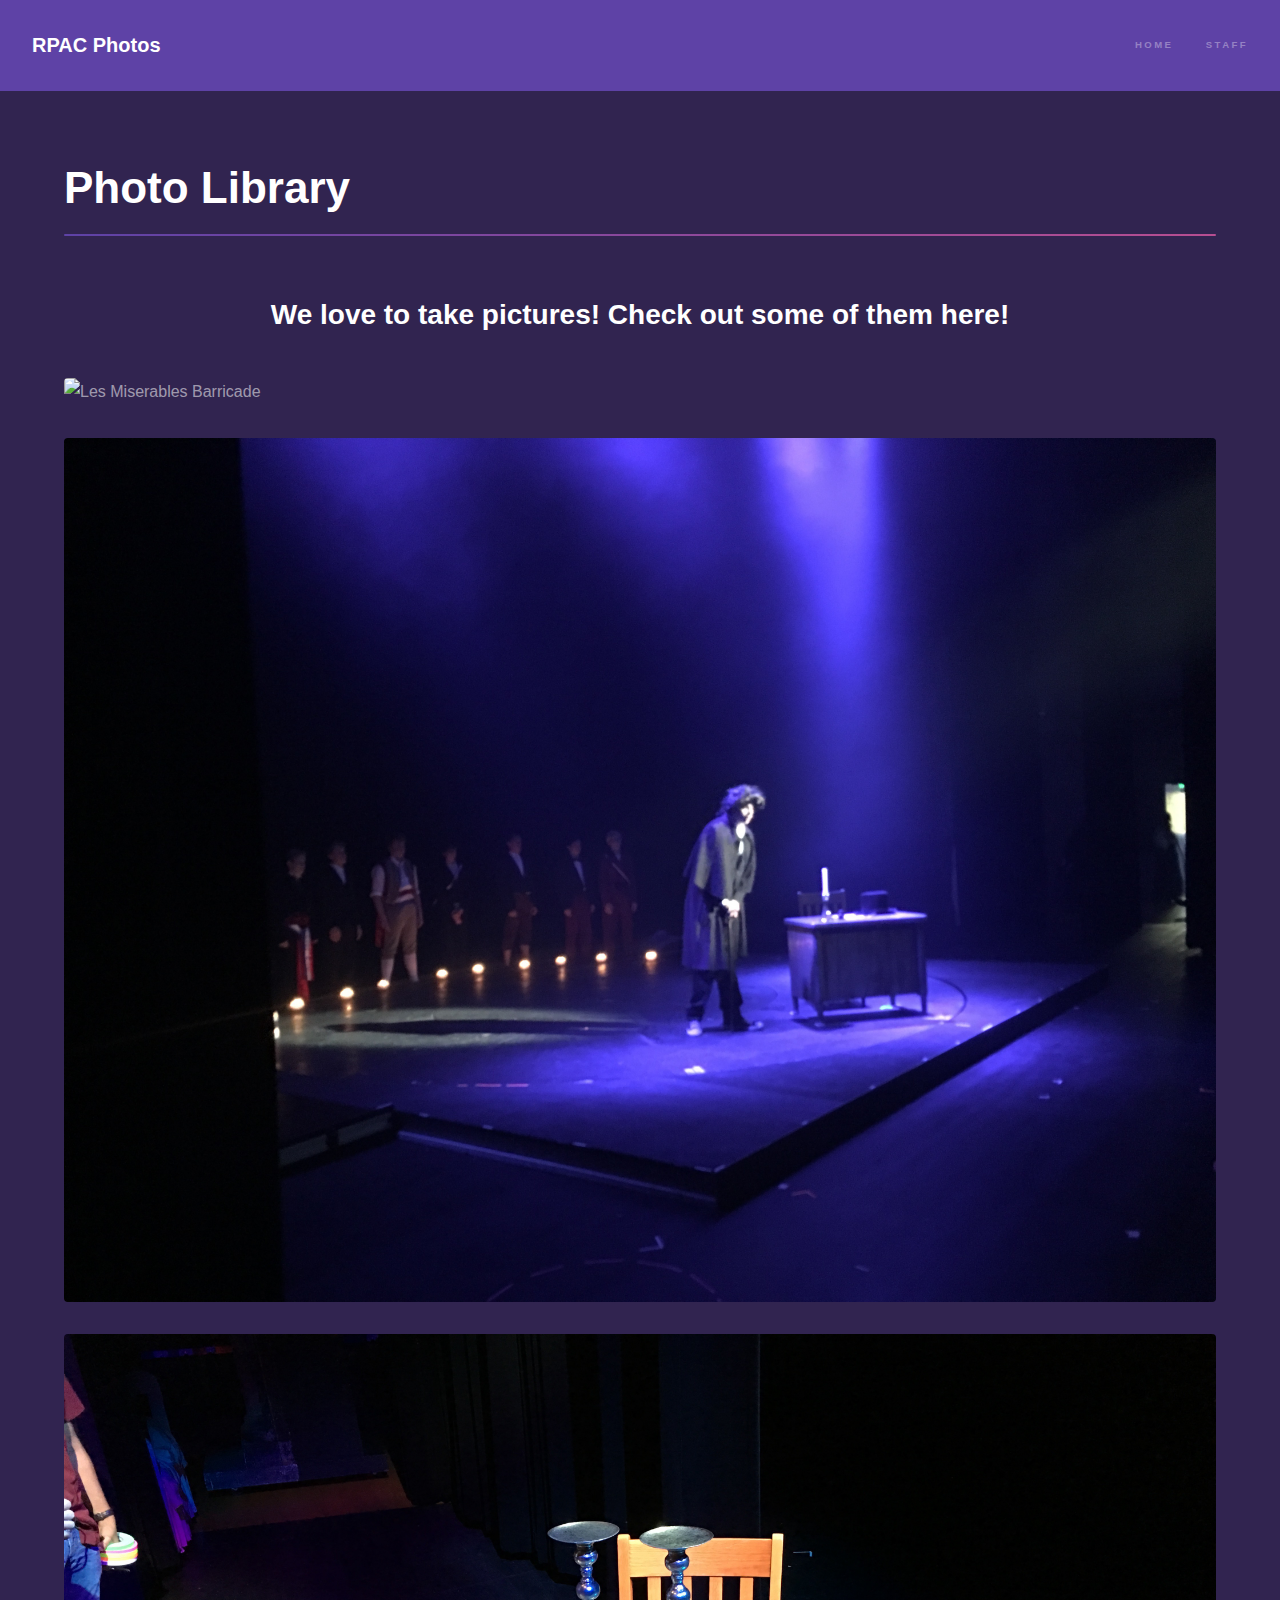
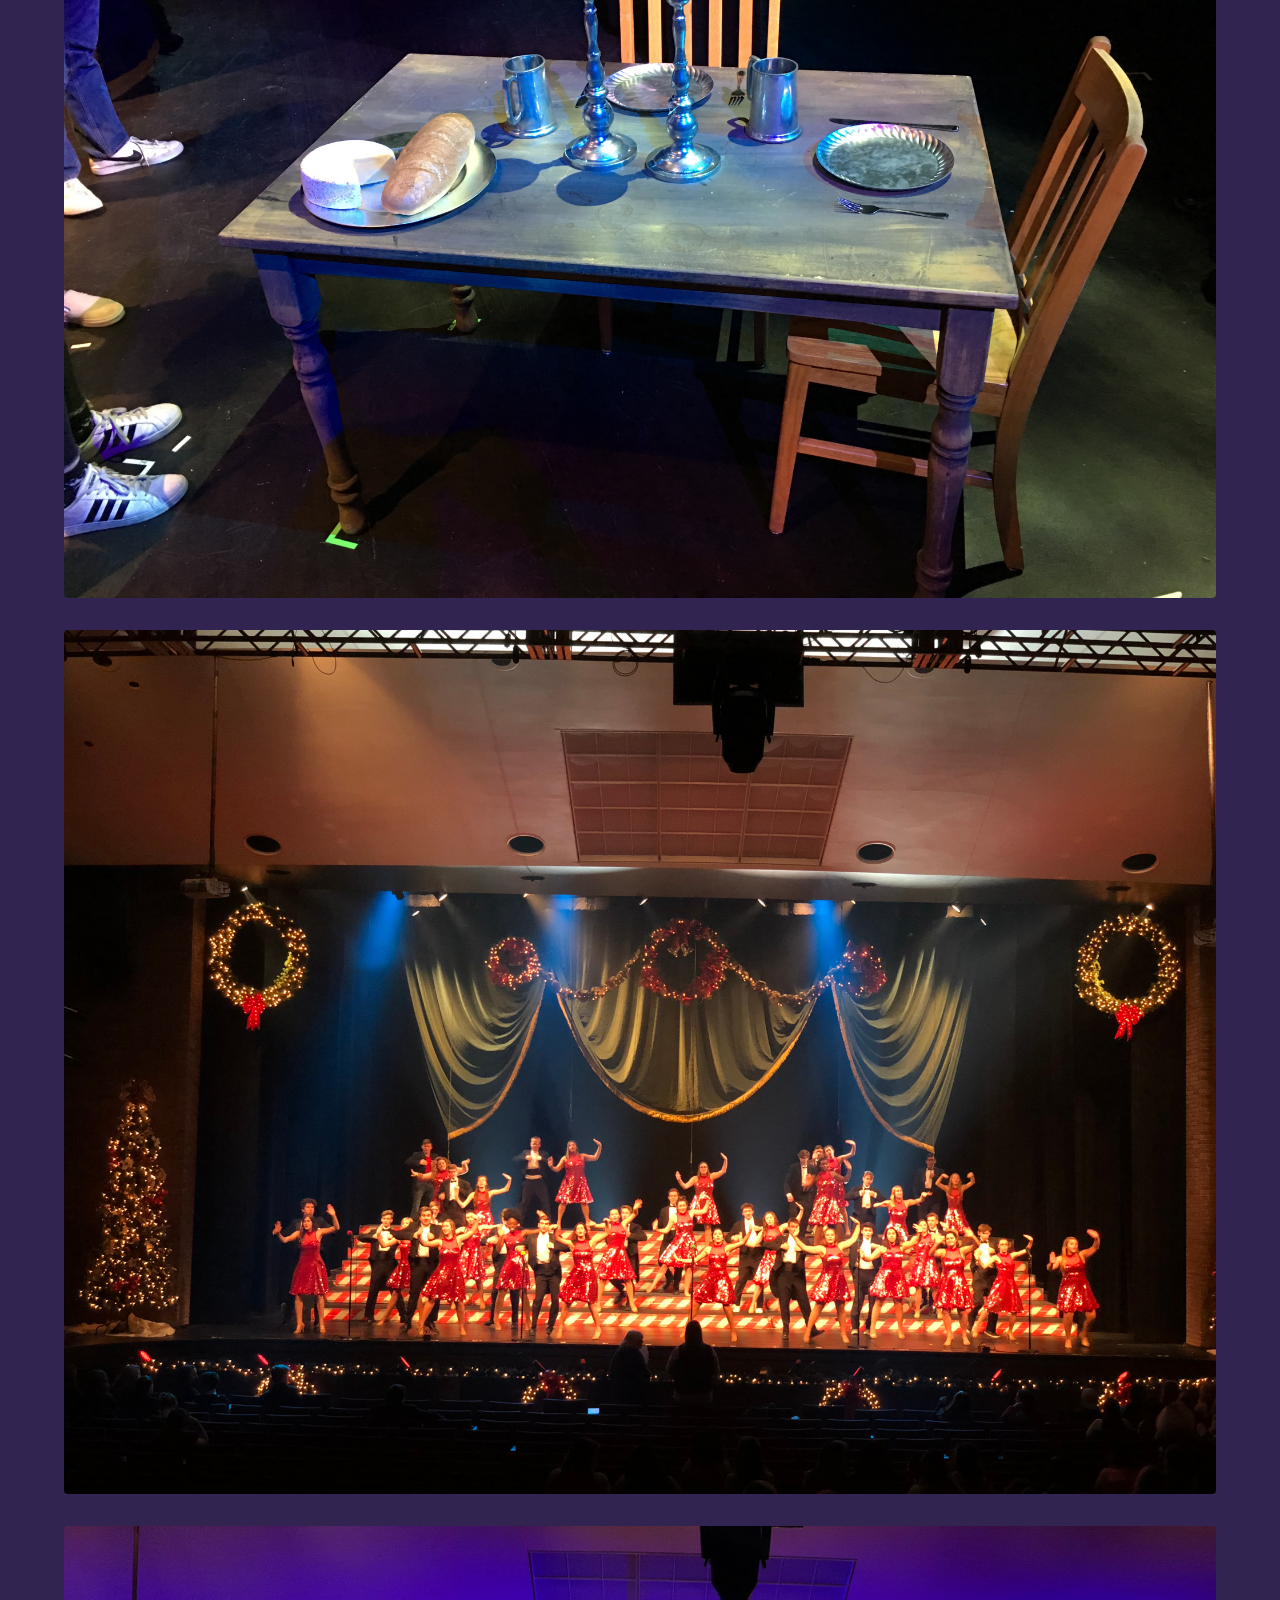
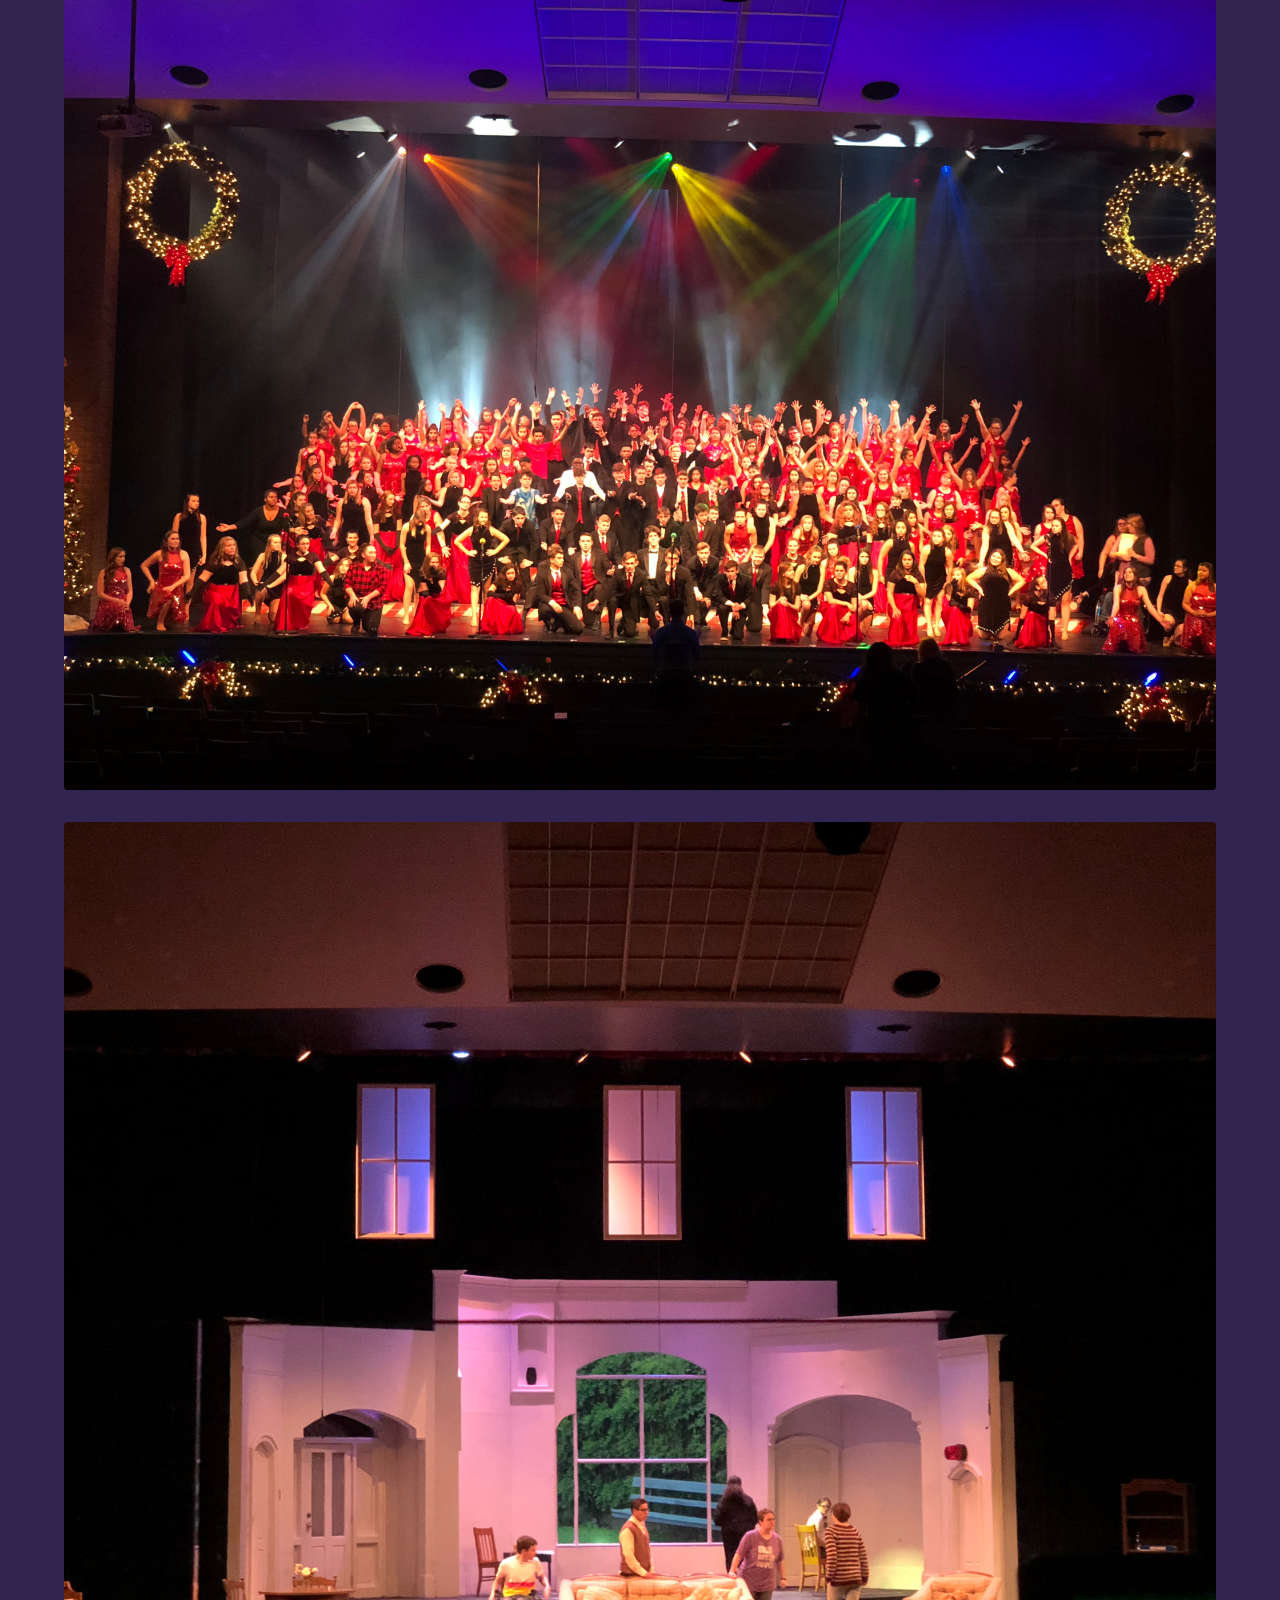
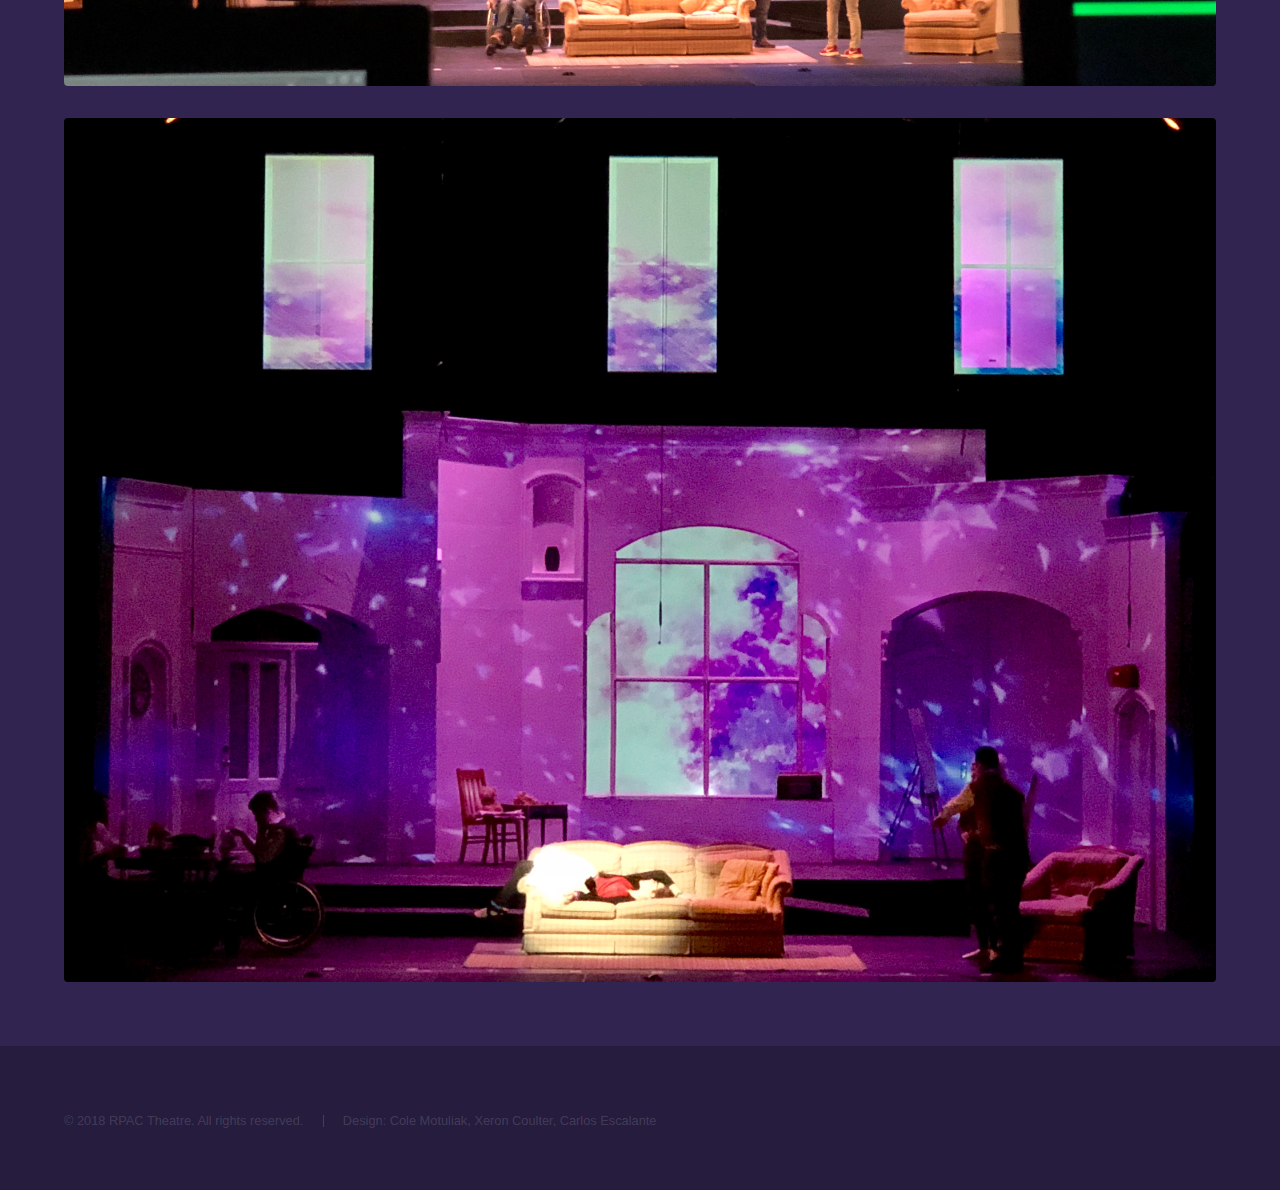
==== photos.html @ d25bfafa "Publish" ====
<!DOCTYPE HTML>
<!--
	Hyperspace by HTML5 UP
	html5up.net | @ajlkn
	Free for personal and commercial use under the CCA 3.0 license (html5up.net/license)
-->



<!--- 
         ____  ____  __  ______  __  ______    _   ______  ___   ______
        / __ \/ __ \/ / / / __ \/  |/  /   |  / | / / __ \/   | / ____/
       / /_/ / / / / /_/ / /_/ / /|_/ / /| | /  |/ / /_/ / /| |/ /     
      / _, _/ /_/ / __  / _, _/ /  / / ___ |/ /|  / ____/ ___ / /___   
     /_/ |_|\____/_/ /_/_/ |_/_/  /_/_/  |_/_/ |_/_/   /_/  |_\____/   
                                                                   --->
<html>
	<head>
		<title>RPAC Photos</title>
		<meta charset="utf-8" />
		<meta name="viewport" content="width=device-width, initial-scale=1" />
		<!--[if lte IE 8]><script src="assets/js/ie/html5shiv.js"></script><![endif]-->
		<link rel="stylesheet" href="assets/css/main.css" />
		<!--[if lte IE 9]><link rel="stylesheet" href="assets/css/ie9.css" /><![endif]-->
		<!--[if lte IE 8]><link rel="stylesheet" href="assets/css/ie8.css" /><![endif]-->
	</head>
	<body>

		<!-- Header -->
			<header id="header">
				<a href="index.html" class="title">RPAC Photos</a>
				<nav>
					<ul>
						<li><a href="index.html">Home</a></li>
						<li><a href="Staff.html">Staff</a></li>
					</ul>
				</nav>
			</header>

		<!-- Wrapper -->
			<div id="wrapper">

				<!-- Main -->
					<section id="main" class="wrapper">
						<div class="inner">
							<h1 class="major">Photo Library</h1>
							<!----<span class="image fit"><img src="images/pic04.jpg" alt="" /></span>--->
							<h2 align="center">We love to take pictures! Check out some of them here!</h2>
							<br>
							
							<span class="image fit"><img src="images/photolibrary/barricade1.jpg" alt="Les Miserables Barricade"/></span>
							<span class="image fit"><img src="images/photolibrary/marius1.jpg" alt="Les Miserables Marius"/></span>
							<span class="image fit"><img src="images/photolibrary/table1.jpg" alt="Les Miserables Table"/></span>
							<span class="image fit"><img src="images/photolibrary/holiday1.jpg" alt="Holiday Show First Edition 2018"/></span>
							<span class="image fit"><img src="images/photolibrary/holiday2.jpg" alt="Holiday Show Company 2018"/></span>
							<span class="image fit"><img src="images/photolibrary/curious1.jpg" alt="The Curious Savage Stage"/></span>
							<span class="image fit"><img src="images/photolibrary/curious2.jpg" alt="The Curious Savage Galaxy Projection" /></span>
							
							
				
						</div>
					</section>

			</div>

		<!-- Footer -->
			<footer id="footer" class="wrapper alt">
				<div class="inner">
					<ul class="menu">
						<li>&copy; 2018 RPAC Theatre. All rights reserved.</li><li>Design: Cole Motuliak, Xeron Coulter, Carlos Escalante</li>
					</ul>
				</div>
			</footer>

		<!-- Scripts -->
			<script src="assets/js/jquery.min.js"></script>
			<script src="assets/js/jquery.scrollex.min.js"></script>
			<script src="assets/js/jquery.scrolly.min.js"></script>
			<script src="assets/js/skel.min.js"></script>
			<script src="assets/js/util.js"></script>
			<!--[if lte IE 8]><script src="assets/js/ie/respond.min.js"></script><![endif]-->
			<script src="assets/js/main.js"></script>	
			
			<!--- Funny message for the REAL Star Trek nerds --->
			<!--- Appears in Console --->
			<script>
			
			console.log("         ____  ____  __  ______  __  ______    _   ______  ___   ______      ");
			console.log("        / __ \/ __ \/ / / / __ \/  |/  /   |  / | / / __ \/   | / ____/      ");
			console.log("       / /_/ / / / / /_/ / /_/ / /|_/ / /| | /  |/ / /_/ / /| |/ /           ");
			console.log("      / _, _/ /_/ / __  / _, _/ /  / / ___ |/ /|  / ____/ ___ / /___         ");
			console.log("     /_/ |_|\____/_/ /_/_/ |_/_/  /_/_/  |_/_/ |_/_/   /_/  |_\____/         ");
			console.log("                                                                             ");
			console.log("                                 WELCOME TO K-7                              ");
			console.log("                                  NOW GO HOME!                               ");
			
			</script>

	</body>
</html>
---- assets/css/main.css ----
@import url(font-awesome.min.css);

/*
	Hyperspace by HTML5 UP
	html5up.net | @ajlkn
	Free for personal and commercial use under the CCA 3.0 license (html5up.net/license)
*/

/* Reset */

	html, body, div, span, applet, object, iframe, h1, h2, h3, h4, h5, h6, p, blockquote, pre, a, abbr, acronym, address, big, cite, code, del, dfn, em, img, ins, kbd, q, s, samp, small, strike, strong, sub, sup, tt, var, b, u, i, center, dl, dt, dd, ol, ul, li, fieldset, form, label, legend, table, caption, tbody, tfoot, thead, tr, th, td, article, aside, canvas, details, embed, figure, figcaption, footer, header, hgroup, menu, nav, output, ruby, section, summary, time, mark, audio, video {
		margin: 0;
		padding: 0;
		border: 0;
		font-size: 100%;
		font: inherit;
		vertical-align: baseline;
	}

	article, aside, details, figcaption, figure, footer, header, hgroup, menu, nav, section {
		display: block;
	}

	body {
		line-height: 1;
	}

	ol, ul {
		list-style: none;
	}

	blockquote, q {
		quotes: none;
	}

	blockquote:before, blockquote:after, q:before, q:after {
		content: '';
		content: none;
	}

	table {
		border-collapse: collapse;
		border-spacing: 0;
	}

	body {
		-webkit-text-size-adjust: none;
	}

/* Box Model */

	*, *:before, *:after {
		-moz-box-sizing: border-box;
		-webkit-box-sizing: border-box;
		box-sizing: border-box;
	}

/* Grid */

	.row {
		border-bottom: solid 1px transparent;
		-moz-box-sizing: border-box;
		-webkit-box-sizing: border-box;
		box-sizing: border-box;
	}

	.row > * {
		float: left;
		-moz-box-sizing: border-box;
		-webkit-box-sizing: border-box;
		box-sizing: border-box;
	}

	.row:after, .row:before {
		content: '';
		display: block;
		clear: both;
		height: 0;
	}

	.row.uniform > * > :first-child {
		margin-top: 0;
	}

	.row.uniform > * > :last-child {
		margin-bottom: 0;
	}

	.row.\30 \25 > * {
		padding: 0 0 0 0em;
	}

	.row.\30 \25 {
		margin: 0 0 -1px 0em;
	}

	.row.uniform.\30 \25 > * {
		padding: 0em 0 0 0em;
	}

	.row.uniform.\30 \25 {
		margin: 0em 0 -1px 0em;
	}

	.row > * {
		padding: 0 0 0 1.5em;
	}

	.row {
		margin: 0 0 -1px -1.5em;
	}

	.row.uniform > * {
		padding: 1.5em 0 0 1.5em;
	}

	.row.uniform {
		margin: -1.5em 0 -1px -1.5em;
	}

	.row.\32 00\25 > * {
		padding: 0 0 0 3em;
	}

	.row.\32 00\25 {
		margin: 0 0 -1px -3em;
	}

	.row.uniform.\32 00\25 > * {
		padding: 3em 0 0 3em;
	}

	.row.uniform.\32 00\25 {
		margin: -3em 0 -1px -3em;
	}

	.row.\31 50\25 > * {
		padding: 0 0 0 2.25em;
	}

	.row.\31 50\25 {
		margin: 0 0 -1px -2.25em;
	}

	.row.uniform.\31 50\25 > * {
		padding: 2.25em 0 0 2.25em;
	}

	.row.uniform.\31 50\25 {
		margin: -2.25em 0 -1px -2.25em;
	}

	.row.\35 0\25 > * {
		padding: 0 0 0 0.75em;
	}

	.row.\35 0\25 {
		margin: 0 0 -1px -0.75em;
	}

	.row.uniform.\35 0\25 > * {
		padding: 0.75em 0 0 0.75em;
	}

	.row.uniform.\35 0\25 {
		margin: -0.75em 0 -1px -0.75em;
	}

	.row.\32 5\25 > * {
		padding: 0 0 0 0.375em;
	}

	.row.\32 5\25 {
		margin: 0 0 -1px -0.375em;
	}

	.row.uniform.\32 5\25 > * {
		padding: 0.375em 0 0 0.375em;
	}

	.row.uniform.\32 5\25 {
		margin: -0.375em 0 -1px -0.375em;
	}

	.\31 2u, .\31 2u\24 {
		width: 100%;
		clear: none;
		margin-left: 0;
	}

	.\31 1u, .\31 1u\24 {
		width: 91.6666666667%;
		clear: none;
		margin-left: 0;
	}

	.\31 0u, .\31 0u\24 {
		width: 83.3333333333%;
		clear: none;
		margin-left: 0;
	}

	.\39 u, .\39 u\24 {
		width: 75%;
		clear: none;
		margin-left: 0;
	}

	.\38 u, .\38 u\24 {
		width: 66.6666666667%;
		clear: none;
		margin-left: 0;
	}

	.\37 u, .\37 u\24 {
		width: 58.3333333333%;
		clear: none;
		margin-left: 0;
	}

	.\36 u, .\36 u\24 {
		width: 50%;
		clear: none;
		margin-left: 0;
	}

	.\35 u, .\35 u\24 {
		width: 41.6666666667%;
		clear: none;
		margin-left: 0;
	}

	.\34 u, .\34 u\24 {
		width: 33.3333333333%;
		clear: none;
		margin-left: 0;
	}

	.\33 u, .\33 u\24 {
		width: 25%;
		clear: none;
		margin-left: 0;
	}

	.\32 u, .\32 u\24 {
		width: 16.6666666667%;
		clear: none;
		margin-left: 0;
	}

	.\31 u, .\31 u\24 {
		width: 8.3333333333%;
		clear: none;
		margin-left: 0;
	}

	.\31 2u\24 + *,
	.\31 1u\24 + *,
	.\31 0u\24 + *,
	.\39 u\24 + *,
	.\38 u\24 + *,
	.\37 u\24 + *,
	.\36 u\24 + *,
	.\35 u\24 + *,
	.\34 u\24 + *,
	.\33 u\24 + *,
	.\32 u\24 + *,
	.\31 u\24 + * {
		clear: left;
	}

	.\-11u {
		margin-left: 91.66667%;
	}

	.\-10u {
		margin-left: 83.33333%;
	}

	.\-9u {
		margin-left: 75%;
	}

	.\-8u {
		margin-left: 66.66667%;
	}

	.\-7u {
		margin-left: 58.33333%;
	}

	.\-6u {
		margin-left: 50%;
	}

	.\-5u {
		margin-left: 41.66667%;
	}

	.\-4u {
		margin-left: 33.33333%;
	}

	.\-3u {
		margin-left: 25%;
	}

	.\-2u {
		margin-left: 16.66667%;
	}

	.\-1u {
		margin-left: 8.33333%;
	}

	@media screen and (max-width: 1680px) {

		.row > * {
			padding: 0 0 0 1.5em;
		}

		.row {
			margin: 0 0 -1px -1.5em;
		}

		.row.uniform > * {
			padding: 1.5em 0 0 1.5em;
		}

		.row.uniform {
			margin: -1.5em 0 -1px -1.5em;
		}

		.row.\32 00\25 > * {
			padding: 0 0 0 3em;
		}

		.row.\32 00\25 {
			margin: 0 0 -1px -3em;
		}

		.row.uniform.\32 00\25 > * {
			padding: 3em 0 0 3em;
		}

		.row.uniform.\32 00\25 {
			margin: -3em 0 -1px -3em;
		}

		.row.\31 50\25 > * {
			padding: 0 0 0 2.25em;
		}

		.row.\31 50\25 {
			margin: 0 0 -1px -2.25em;
		}

		.row.uniform.\31 50\25 > * {
			padding: 2.25em 0 0 2.25em;
		}

		.row.uniform.\31 50\25 {
			margin: -2.25em 0 -1px -2.25em;
		}

		.row.\35 0\25 > * {
			padding: 0 0 0 0.75em;
		}

		.row.\35 0\25 {
			margin: 0 0 -1px -0.75em;
		}

		.row.uniform.\35 0\25 > * {
			padding: 0.75em 0 0 0.75em;
		}

		.row.uniform.\35 0\25 {
			margin: -0.75em 0 -1px -0.75em;
		}

		.row.\32 5\25 > * {
			padding: 0 0 0 0.375em;
		}

		.row.\32 5\25 {
			margin: 0 0 -1px -0.375em;
		}

		.row.uniform.\32 5\25 > * {
			padding: 0.375em 0 0 0.375em;
		}

		.row.uniform.\32 5\25 {
			margin: -0.375em 0 -1px -0.375em;
		}

		.\31 2u\28xlarge\29, .\31 2u\24\28xlarge\29 {
			width: 100%;
			clear: none;
			margin-left: 0;
		}

		.\31 1u\28xlarge\29, .\31 1u\24\28xlarge\29 {
			width: 91.6666666667%;
			clear: none;
			margin-left: 0;
		}

		.\31 0u\28xlarge\29, .\31 0u\24\28xlarge\29 {
			width: 83.3333333333%;
			clear: none;
			margin-left: 0;
		}

		.\39 u\28xlarge\29, .\39 u\24\28xlarge\29 {
			width: 75%;
			clear: none;
			margin-left: 0;
		}

		.\38 u\28xlarge\29, .\38 u\24\28xlarge\29 {
			width: 66.6666666667%;
			clear: none;
			margin-left: 0;
		}

		.\37 u\28xlarge\29, .\37 u\24\28xlarge\29 {
			width: 58.3333333333%;
			clear: none;
			margin-left: 0;
		}

		.\36 u\28xlarge\29, .\36 u\24\28xlarge\29 {
			width: 50%;
			clear: none;
			margin-left: 0;
		}

		.\35 u\28xlarge\29, .\35 u\24\28xlarge\29 {
			width: 41.6666666667%;
			clear: none;
			margin-left: 0;
		}

		.\34 u\28xlarge\29, .\34 u\24\28xlarge\29 {
			width: 33.3333333333%;
			clear: none;
			margin-left: 0;
		}

		.\33 u\28xlarge\29, .\33 u\24\28xlarge\29 {
			width: 25%;
			clear: none;
			margin-left: 0;
		}

		.\32 u\28xlarge\29, .\32 u\24\28xlarge\29 {
			width: 16.6666666667%;
			clear: none;
			margin-left: 0;
		}

		.\31 u\28xlarge\29, .\31 u\24\28xlarge\29 {
			width: 8.3333333333%;
			clear: none;
			margin-left: 0;
		}

		.\31 2u\24\28xlarge\29 + *,
		.\31 1u\24\28xlarge\29 + *,
		.\31 0u\24\28xlarge\29 + *,
		.\39 u\24\28xlarge\29 + *,
		.\38 u\24\28xlarge\29 + *,
		.\37 u\24\28xlarge\29 + *,
		.\36 u\24\28xlarge\29 + *,
		.\35 u\24\28xlarge\29 + *,
		.\34 u\24\28xlarge\29 + *,
		.\33 u\24\28xlarge\29 + *,
		.\32 u\24\28xlarge\29 + *,
		.\31 u\24\28xlarge\29 + * {
			clear: left;
		}

		.\-11u\28xlarge\29 {
			margin-left: 91.66667%;
		}

		.\-10u\28xlarge\29 {
			margin-left: 83.33333%;
		}

		.\-9u\28xlarge\29 {
			margin-left: 75%;
		}

		.\-8u\28xlarge\29 {
			margin-left: 66.66667%;
		}

		.\-7u\28xlarge\29 {
			margin-left: 58.33333%;
		}

		.\-6u\28xlarge\29 {
			margin-left: 50%;
		}

		.\-5u\28xlarge\29 {
			margin-left: 41.66667%;
		}

		.\-4u\28xlarge\29 {
			margin-left: 33.33333%;
		}

		.\-3u\28xlarge\29 {
			margin-left: 25%;
		}

		.\-2u\28xlarge\29 {
			margin-left: 16.66667%;
		}

		.\-1u\28xlarge\29 {
			margin-left: 8.33333%;
		}

	}

	@media screen and (max-width: 1280px) {

		.row > * {
			padding: 0 0 0 1.5em;
		}

		.row {
			margin: 0 0 -1px -1.5em;
		}

		.row.uniform > * {
			padding: 1.5em 0 0 1.5em;
		}

		.row.uniform {
			margin: -1.5em 0 -1px -1.5em;
		}

		.row.\32 00\25 > * {
			padding: 0 0 0 3em;
		}

		.row.\32 00\25 {
			margin: 0 0 -1px -3em;
		}

		.row.uniform.\32 00\25 > * {
			padding: 3em 0 0 3em;
		}

		.row.uniform.\32 00\25 {
			margin: -3em 0 -1px -3em;
		}

		.row.\31 50\25 > * {
			padding: 0 0 0 2.25em;
		}

		.row.\31 50\25 {
			margin: 0 0 -1px -2.25em;
		}

		.row.uniform.\31 50\25 > * {
			padding: 2.25em 0 0 2.25em;
		}

		.row.uniform.\31 50\25 {
			margin: -2.25em 0 -1px -2.25em;
		}

		.row.\35 0\25 > * {
			padding: 0 0 0 0.75em;
		}

		.row.\35 0\25 {
			margin: 0 0 -1px -0.75em;
		}

		.row.uniform.\35 0\25 > * {
			padding: 0.75em 0 0 0.75em;
		}

		.row.uniform.\35 0\25 {
			margin: -0.75em 0 -1px -0.75em;
		}

		.row.\32 5\25 > * {
			padding: 0 0 0 0.375em;
		}

		.row.\32 5\25 {
			margin: 0 0 -1px -0.375em;
		}

		.row.uniform.\32 5\25 > * {
			padding: 0.375em 0 0 0.375em;
		}

		.row.uniform.\32 5\25 {
			margin: -0.375em 0 -1px -0.375em;
		}

		.\31 2u\28large\29, .\31 2u\24\28large\29 {
			width: 100%;
			clear: none;
			margin-left: 0;
		}

		.\31 1u\28large\29, .\31 1u\24\28large\29 {
			width: 91.6666666667%;
			clear: none;
			margin-left: 0;
		}

		.\31 0u\28large\29, .\31 0u\24\28large\29 {
			width: 83.3333333333%;
			clear: none;
			margin-left: 0;
		}

		.\39 u\28large\29, .\39 u\24\28large\29 {
			width: 75%;
			clear: none;
			margin-left: 0;
		}

		.\38 u\28large\29, .\38 u\24\28large\29 {
			width: 66.6666666667%;
			clear: none;
			margin-left: 0;
		}

		.\37 u\28large\29, .\37 u\24\28large\29 {
			width: 58.3333333333%;
			clear: none;
			margin-left: 0;
		}

		.\36 u\28large\29, .\36 u\24\28large\29 {
			width: 50%;
			clear: none;
			margin-left: 0;
		}

		.\35 u\28large\29, .\35 u\24\28large\29 {
			width: 41.6666666667%;
			clear: none;
			margin-left: 0;
		}

		.\34 u\28large\29, .\34 u\24\28large\29 {
			width: 33.3333333333%;
			clear: none;
			margin-left: 0;
		}

		.\33 u\28large\29, .\33 u\24\28large\29 {
			width: 25%;
			clear: none;
			margin-left: 0;
		}

		.\32 u\28large\29, .\32 u\24\28large\29 {
			width: 16.6666666667%;
			clear: none;
			margin-left: 0;
		}

		.\31 u\28large\29, .\31 u\24\28large\29 {
			width: 8.3333333333%;
			clear: none;
			margin-left: 0;
		}

		.\31 2u\24\28large\29 + *,
		.\31 1u\24\28large\29 + *,
		.\31 0u\24\28large\29 + *,
		.\39 u\24\28large\29 + *,
		.\38 u\24\28large\29 + *,
		.\37 u\24\28large\29 + *,
		.\36 u\24\28large\29 + *,
		.\35 u\24\28large\29 + *,
		.\34 u\24\28large\29 + *,
		.\33 u\24\28large\29 + *,
		.\32 u\24\28large\29 + *,
		.\31 u\24\28large\29 + * {
			clear: left;
		}

		.\-11u\28large\29 {
			margin-left: 91.66667%;
		}

		.\-10u\28large\29 {
			margin-left: 83.33333%;
		}

		.\-9u\28large\29 {
			margin-left: 75%;
		}

		.\-8u\28large\29 {
			margin-left: 66.66667%;
		}

		.\-7u\28large\29 {
			margin-left: 58.33333%;
		}

		.\-6u\28large\29 {
			margin-left: 50%;
		}

		.\-5u\28large\29 {
			margin-left: 41.66667%;
		}

		.\-4u\28large\29 {
			margin-left: 33.33333%;
		}

		.\-3u\28large\29 {
			margin-left: 25%;
		}

		.\-2u\28large\29 {
			margin-left: 16.66667%;
		}

		.\-1u\28large\29 {
			margin-left: 8.33333%;
		}

	}

	@media screen and (max-width: 980px) {

		.row > * {
			padding: 0 0 0 1.5em;
		}

		.row {
			margin: 0 0 -1px -1.5em;
		}

		.row.uniform > * {
			padding: 1.5em 0 0 1.5em;
		}

		.row.uniform {
			margin: -1.5em 0 -1px -1.5em;
		}

		.row.\32 00\25 > * {
			padding: 0 0 0 3em;
		}

		.row.\32 00\25 {
			margin: 0 0 -1px -3em;
		}

		.row.uniform.\32 00\25 > * {
			padding: 3em 0 0 3em;
		}

		.row.uniform.\32 00\25 {
			margin: -3em 0 -1px -3em;
		}

		.row.\31 50\25 > * {
			padding: 0 0 0 2.25em;
		}

		.row.\31 50\25 {
			margin: 0 0 -1px -2.25em;
		}

		.row.uniform.\31 50\25 > * {
			padding: 2.25em 0 0 2.25em;
		}

		.row.uniform.\31 50\25 {
			margin: -2.25em 0 -1px -2.25em;
		}

		.row.\35 0\25 > * {
			padding: 0 0 0 0.75em;
		}

		.row.\35 0\25 {
			margin: 0 0 -1px -0.75em;
		}

		.row.uniform.\35 0\25 > * {
			padding: 0.75em 0 0 0.75em;
		}

		.row.uniform.\35 0\25 {
			margin: -0.75em 0 -1px -0.75em;
		}

		.row.\32 5\25 > * {
			padding: 0 0 0 0.375em;
		}

		.row.\32 5\25 {
			margin: 0 0 -1px -0.375em;
		}

		.row.uniform.\32 5\25 > * {
			padding: 0.375em 0 0 0.375em;
		}

		.row.uniform.\32 5\25 {
			margin: -0.375em 0 -1px -0.375em;
		}

		.\31 2u\28medium\29, .\31 2u\24\28medium\29 {
			width: 100%;
			clear: none;
			margin-left: 0;
		}

		.\31 1u\28medium\29, .\31 1u\24\28medium\29 {
			width: 91.6666666667%;
			clear: none;
			margin-left: 0;
		}

		.\31 0u\28medium\29, .\31 0u\24\28medium\29 {
			width: 83.3333333333%;
			clear: none;
			margin-left: 0;
		}

		.\39 u\28medium\29, .\39 u\24\28medium\29 {
			width: 75%;
			clear: none;
			margin-left: 0;
		}

		.\38 u\28medium\29, .\38 u\24\28medium\29 {
			width: 66.6666666667%;
			clear: none;
			margin-left: 0;
		}

		.\37 u\28medium\29, .\37 u\24\28medium\29 {
			width: 58.3333333333%;
			clear: none;
			margin-left: 0;
		}

		.\36 u\28medium\29, .\36 u\24\28medium\29 {
			width: 50%;
			clear: none;
			margin-left: 0;
		}

		.\35 u\28medium\29, .\35 u\24\28medium\29 {
			width: 41.6666666667%;
			clear: none;
			margin-left: 0;
		}

		.\34 u\28medium\29, .\34 u\24\28medium\29 {
			width: 33.3333333333%;
			clear: none;
			margin-left: 0;
		}

		.\33 u\28medium\29, .\33 u\24\28medium\29 {
			width: 25%;
			clear: none;
			margin-left: 0;
		}

		.\32 u\28medium\29, .\32 u\24\28medium\29 {
			width: 16.6666666667%;
			clear: none;
			margin-left: 0;
		}

		.\31 u\28medium\29, .\31 u\24\28medium\29 {
			width: 8.3333333333%;
			clear: none;
			margin-left: 0;
		}

		.\31 2u\24\28medium\29 + *,
		.\31 1u\24\28medium\29 + *,
		.\31 0u\24\28medium\29 + *,
		.\39 u\24\28medium\29 + *,
		.\38 u\24\28medium\29 + *,
		.\37 u\24\28medium\29 + *,
		.\36 u\24\28medium\29 + *,
		.\35 u\24\28medium\29 + *,
		.\34 u\24\28medium\29 + *,
		.\33 u\24\28medium\29 + *,
		.\32 u\24\28medium\29 + *,
		.\31 u\24\28medium\29 + * {
			clear: left;
		}

		.\-11u\28medium\29 {
			margin-left: 91.66667%;
		}

		.\-10u\28medium\29 {
			margin-left: 83.33333%;
		}

		.\-9u\28medium\29 {
			margin-left: 75%;
		}

		.\-8u\28medium\29 {
			margin-left: 66.66667%;
		}

		.\-7u\28medium\29 {
			margin-left: 58.33333%;
		}

		.\-6u\28medium\29 {
			margin-left: 50%;
		}

		.\-5u\28medium\29 {
			margin-left: 41.66667%;
		}

		.\-4u\28medium\29 {
			margin-left: 33.33333%;
		}

		.\-3u\28medium\29 {
			margin-left: 25%;
		}

		.\-2u\28medium\29 {
			margin-left: 16.66667%;
		}

		.\-1u\28medium\29 {
			margin-left: 8.33333%;
		}

	}

	@media screen and (max-width: 736px) {

		.row > * {
			padding: 0 0 0 1.5em;
		}

		.row {
			margin: 0 0 -1px -1.5em;
		}

		.row.uniform > * {
			padding: 1.5em 0 0 1.5em;
		}

		.row.uniform {
			margin: -1.5em 0 -1px -1.5em;
		}

		.row.\32 00\25 > * {
			padding: 0 0 0 3em;
		}

		.row.\32 00\25 {
			margin: 0 0 -1px -3em;
		}

		.row.uniform.\32 00\25 > * {
			padding: 3em 0 0 3em;
		}

		.row.uniform.\32 00\25 {
			margin: -3em 0 -1px -3em;
		}

		.row.\31 50\25 > * {
			padding: 0 0 0 2.25em;
		}

		.row.\31 50\25 {
			margin: 0 0 -1px -2.25em;
		}

		.row.uniform.\31 50\25 > * {
			padding: 2.25em 0 0 2.25em;
		}

		.row.uniform.\31 50\25 {
			margin: -2.25em 0 -1px -2.25em;
		}

		.row.\35 0\25 > * {
			padding: 0 0 0 0.75em;
		}

		.row.\35 0\25 {
			margin: 0 0 -1px -0.75em;
		}

		.row.uniform.\35 0\25 > * {
			padding: 0.75em 0 0 0.75em;
		}

		.row.uniform.\35 0\25 {
			margin: -0.75em 0 -1px -0.75em;
		}

		.row.\32 5\25 > * {
			padding: 0 0 0 0.375em;
		}

		.row.\32 5\25 {
			margin: 0 0 -1px -0.375em;
		}

		.row.uniform.\32 5\25 > * {
			padding: 0.375em 0 0 0.375em;
		}

		.row.uniform.\32 5\25 {
			margin: -0.375em 0 -1px -0.375em;
		}

		.\31 2u\28small\29, .\31 2u\24\28small\29 {
			width: 100%;
			clear: none;
			margin-left: 0;
		}

		.\31 1u\28small\29, .\31 1u\24\28small\29 {
			width: 91.6666666667%;
			clear: none;
			margin-left: 0;
		}

		.\31 0u\28small\29, .\31 0u\24\28small\29 {
			width: 83.3333333333%;
			clear: none;
			margin-left: 0;
		}

		.\39 u\28small\29, .\39 u\24\28small\29 {
			width: 75%;
			clear: none;
			margin-left: 0;
		}

		.\38 u\28small\29, .\38 u\24\28small\29 {
			width: 66.6666666667%;
			clear: none;
			margin-left: 0;
		}

		.\37 u\28small\29, .\37 u\24\28small\29 {
			width: 58.3333333333%;
			clear: none;
			margin-left: 0;
		}

		.\36 u\28small\29, .\36 u\24\28small\29 {
			width: 50%;
			clear: none;
			margin-left: 0;
		}

		.\35 u\28small\29, .\35 u\24\28small\29 {
			width: 41.6666666667%;
			clear: none;
			margin-left: 0;
		}

		.\34 u\28small\29, .\34 u\24\28small\29 {
			width: 33.3333333333%;
			clear: none;
			margin-left: 0;
		}

		.\33 u\28small\29, .\33 u\24\28small\29 {
			width: 25%;
			clear: none;
			margin-left: 0;
		}

		.\32 u\28small\29, .\32 u\24\28small\29 {
			width: 16.6666666667%;
			clear: none;
			margin-left: 0;
		}

		.\31 u\28small\29, .\31 u\24\28small\29 {
			width: 8.3333333333%;
			clear: none;
			margin-left: 0;
		}

		.\31 2u\24\28small\29 + *,
		.\31 1u\24\28small\29 + *,
		.\31 0u\24\28small\29 + *,
		.\39 u\24\28small\29 + *,
		.\38 u\24\28small\29 + *,
		.\37 u\24\28small\29 + *,
		.\36 u\24\28small\29 + *,
		.\35 u\24\28small\29 + *,
		.\34 u\24\28small\29 + *,
		.\33 u\24\28small\29 + *,
		.\32 u\24\28small\29 + *,
		.\31 u\24\28small\29 + * {
			clear: left;
		}

		.\-11u\28small\29 {
			margin-left: 91.66667%;
		}

		.\-10u\28small\29 {
			margin-left: 83.33333%;
		}

		.\-9u\28small\29 {
			margin-left: 75%;
		}

		.\-8u\28small\29 {
			margin-left: 66.66667%;
		}

		.\-7u\28small\29 {
			margin-left: 58.33333%;
		}

		.\-6u\28small\29 {
			margin-left: 50%;
		}

		.\-5u\28small\29 {
			margin-left: 41.66667%;
		}

		.\-4u\28small\29 {
			margin-left: 33.33333%;
		}

		.\-3u\28small\29 {
			margin-left: 25%;
		}

		.\-2u\28small\29 {
			margin-left: 16.66667%;
		}

		.\-1u\28small\29 {
			margin-left: 8.33333%;
		}

	}

	@media screen and (max-width: 480px) {

		.row > * {
			padding: 0 0 0 1.5em;
		}

		.row {
			margin: 0 0 -1px -1.5em;
		}

		.row.uniform > * {
			padding: 1.5em 0 0 1.5em;
		}

		.row.uniform {
			margin: -1.5em 0 -1px -1.5em;
		}

		.row.\32 00\25 > * {
			padding: 0 0 0 3em;
		}

		.row.\32 00\25 {
			margin: 0 0 -1px -3em;
		}

		.row.uniform.\32 00\25 > * {
			padding: 3em 0 0 3em;
		}

		.row.uniform.\32 00\25 {
			margin: -3em 0 -1px -3em;
		}

		.row.\31 50\25 > * {
			padding: 0 0 0 2.25em;
		}

		.row.\31 50\25 {
			margin: 0 0 -1px -2.25em;
		}

		.row.uniform.\31 50\25 > * {
			padding: 2.25em 0 0 2.25em;
		}

		.row.uniform.\31 50\25 {
			margin: -2.25em 0 -1px -2.25em;
		}

		.row.\35 0\25 > * {
			padding: 0 0 0 0.75em;
		}

		.row.\35 0\25 {
			margin: 0 0 -1px -0.75em;
		}

		.row.uniform.\35 0\25 > * {
			padding: 0.75em 0 0 0.75em;
		}

		.row.uniform.\35 0\25 {
			margin: -0.75em 0 -1px -0.75em;
		}

		.row.\32 5\25 > * {
			padding: 0 0 0 0.375em;
		}

		.row.\32 5\25 {
			margin: 0 0 -1px -0.375em;
		}

		.row.uniform.\32 5\25 > * {
			padding: 0.375em 0 0 0.375em;
		}

		.row.uniform.\32 5\25 {
			margin: -0.375em 0 -1px -0.375em;
		}

		.\31 2u\28xsmall\29, .\31 2u\24\28xsmall\29 {
			width: 100%;
			clear: none;
			margin-left: 0;
		}

		.\31 1u\28xsmall\29, .\31 1u\24\28xsmall\29 {
			width: 91.6666666667%;
			clear: none;
			margin-left: 0;
		}

		.\31 0u\28xsmall\29, .\31 0u\24\28xsmall\29 {
			width: 83.3333333333%;
			clear: none;
			margin-left: 0;
		}

		.\39 u\28xsmall\29, .\39 u\24\28xsmall\29 {
			width: 75%;
			clear: none;
			margin-left: 0;
		}

		.\38 u\28xsmall\29, .\38 u\24\28xsmall\29 {
			width: 66.6666666667%;
			clear: none;
			margin-left: 0;
		}

		.\37 u\28xsmall\29, .\37 u\24\28xsmall\29 {
			width: 58.3333333333%;
			clear: none;
			margin-left: 0;
		}

		.\36 u\28xsmall\29, .\36 u\24\28xsmall\29 {
			width: 50%;
			clear: none;
			margin-left: 0;
		}

		.\35 u\28xsmall\29, .\35 u\24\28xsmall\29 {
			width: 41.6666666667%;
			clear: none;
			margin-left: 0;
		}

		.\34 u\28xsmall\29, .\34 u\24\28xsmall\29 {
			width: 33.3333333333%;
			clear: none;
			margin-left: 0;
		}

		.\33 u\28xsmall\29, .\33 u\24\28xsmall\29 {
			width: 25%;
			clear: none;
			margin-left: 0;
		}

		.\32 u\28xsmall\29, .\32 u\24\28xsmall\29 {
			width: 16.6666666667%;
			clear: none;
			margin-left: 0;
		}

		.\31 u\28xsmall\29, .\31 u\24\28xsmall\29 {
			width: 8.3333333333%;
			clear: none;
			margin-left: 0;
		}

		.\31 2u\24\28xsmall\29 + *,
		.\31 1u\24\28xsmall\29 + *,
		.\31 0u\24\28xsmall\29 + *,
		.\39 u\24\28xsmall\29 + *,
		.\38 u\24\28xsmall\29 + *,
		.\37 u\24\28xsmall\29 + *,
		.\36 u\24\28xsmall\29 + *,
		.\35 u\24\28xsmall\29 + *,
		.\34 u\24\28xsmall\29 + *,
		.\33 u\24\28xsmall\29 + *,
		.\32 u\24\28xsmall\29 + *,
		.\31 u\24\28xsmall\29 + * {
			clear: left;
		}

		.\-11u\28xsmall\29 {
			margin-left: 91.66667%;
		}

		.\-10u\28xsmall\29 {
			margin-left: 83.33333%;
		}

		.\-9u\28xsmall\29 {
			margin-left: 75%;
		}

		.\-8u\28xsmall\29 {
			margin-left: 66.66667%;
		}

		.\-7u\28xsmall\29 {
			margin-left: 58.33333%;
		}

		.\-6u\28xsmall\29 {
			margin-left: 50%;
		}

		.\-5u\28xsmall\29 {
			margin-left: 41.66667%;
		}

		.\-4u\28xsmall\29 {
			margin-left: 33.33333%;
		}

		.\-3u\28xsmall\29 {
			margin-left: 25%;
		}

		.\-2u\28xsmall\29 {
			margin-left: 16.66667%;
		}

		.\-1u\28xsmall\29 {
			margin-left: 8.33333%;
		}

	}

	@media screen and (max-width: 360px) {

		.row > * {
			padding: 0 0 0 1.5em;
		}

		.row {
			margin: 0 0 -1px -1.5em;
		}

		.row.uniform > * {
			padding: 1.5em 0 0 1.5em;
		}

		.row.uniform {
			margin: -1.5em 0 -1px -1.5em;
		}

		.row.\32 00\25 > * {
			padding: 0 0 0 3em;
		}

		.row.\32 00\25 {
			margin: 0 0 -1px -3em;
		}

		.row.uniform.\32 00\25 > * {
			padding: 3em 0 0 3em;
		}

		.row.uniform.\32 00\25 {
			margin: -3em 0 -1px -3em;
		}

		.row.\31 50\25 > * {
			padding: 0 0 0 2.25em;
		}

		.row.\31 50\25 {
			margin: 0 0 -1px -2.25em;
		}

		.row.uniform.\31 50\25 > * {
			padding: 2.25em 0 0 2.25em;
		}

		.row.uniform.\31 50\25 {
			margin: -2.25em 0 -1px -2.25em;
		}

		.row.\35 0\25 > * {
			padding: 0 0 0 0.75em;
		}

		.row.\35 0\25 {
			margin: 0 0 -1px -0.75em;
		}

		.row.uniform.\35 0\25 > * {
			padding: 0.75em 0 0 0.75em;
		}

		.row.uniform.\35 0\25 {
			margin: -0.75em 0 -1px -0.75em;
		}

		.row.\32 5\25 > * {
			padding: 0 0 0 0.375em;
		}

		.row.\32 5\25 {
			margin: 0 0 -1px -0.375em;
		}

		.row.uniform.\32 5\25 > * {
			padding: 0.375em 0 0 0.375em;
		}

		.row.uniform.\32 5\25 {
			margin: -0.375em 0 -1px -0.375em;
		}

		.\31 2u\28xxsmall\29, .\31 2u\24\28xxsmall\29 {
			width: 100%;
			clear: none;
			margin-left: 0;
		}

		.\31 1u\28xxsmall\29, .\31 1u\24\28xxsmall\29 {
			width: 91.6666666667%;
			clear: none;
			margin-left: 0;
		}

		.\31 0u\28xxsmall\29, .\31 0u\24\28xxsmall\29 {
			width: 83.3333333333%;
			clear: none;
			margin-left: 0;
		}

		.\39 u\28xxsmall\29, .\39 u\24\28xxsmall\29 {
			width: 75%;
			clear: none;
			margin-left: 0;
		}

		.\38 u\28xxsmall\29, .\38 u\24\28xxsmall\29 {
			width: 66.6666666667%;
			clear: none;
			margin-left: 0;
		}

		.\37 u\28xxsmall\29, .\37 u\24\28xxsmall\29 {
			width: 58.3333333333%;
			clear: none;
			margin-left: 0;
		}

		.\36 u\28xxsmall\29, .\36 u\24\28xxsmall\29 {
			width: 50%;
			clear: none;
			margin-left: 0;
		}

		.\35 u\28xxsmall\29, .\35 u\24\28xxsmall\29 {
			width: 41.6666666667%;
			clear: none;
			margin-left: 0;
		}

		.\34 u\28xxsmall\29, .\34 u\24\28xxsmall\29 {
			width: 33.3333333333%;
			clear: none;
			margin-left: 0;
		}

		.\33 u\28xxsmall\29, .\33 u\24\28xxsmall\29 {
			width: 25%;
			clear: none;
			margin-left: 0;
		}

		.\32 u\28xxsmall\29, .\32 u\24\28xxsmall\29 {
			width: 16.6666666667%;
			clear: none;
			margin-left: 0;
		}

		.\31 u\28xxsmall\29, .\31 u\24\28xxsmall\29 {
			width: 8.3333333333%;
			clear: none;
			margin-left: 0;
		}

		.\31 2u\24\28xxsmall\29 + *,
		.\31 1u\24\28xxsmall\29 + *,
		.\31 0u\24\28xxsmall\29 + *,
		.\39 u\24\28xxsmall\29 + *,
		.\38 u\24\28xxsmall\29 + *,
		.\37 u\24\28xxsmall\29 + *,
		.\36 u\24\28xxsmall\29 + *,
		.\35 u\24\28xxsmall\29 + *,
		.\34 u\24\28xxsmall\29 + *,
		.\33 u\24\28xxsmall\29 + *,
		.\32 u\24\28xxsmall\29 + *,
		.\31 u\24\28xxsmall\29 + * {
			clear: left;
		}

		.\-11u\28xxsmall\29 {
			margin-left: 91.66667%;
		}

		.\-10u\28xxsmall\29 {
			margin-left: 83.33333%;
		}

		.\-9u\28xxsmall\29 {
			margin-left: 75%;
		}

		.\-8u\28xxsmall\29 {
			margin-left: 66.66667%;
		}

		.\-7u\28xxsmall\29 {
			margin-left: 58.33333%;
		}

		.\-6u\28xxsmall\29 {
			margin-left: 50%;
		}

		.\-5u\28xxsmall\29 {
			margin-left: 41.66667%;
		}

		.\-4u\28xxsmall\29 {
			margin-left: 33.33333%;
		}

		.\-3u\28xxsmall\29 {
			margin-left: 25%;
		}

		.\-2u\28xxsmall\29 {
			margin-left: 16.66667%;
		}

		.\-1u\28xxsmall\29 {
			margin-left: 8.33333%;
		}

	}

/* Basic */

	@-ms-viewport {
		width: device-width;
	}

	body {
		-ms-overflow-style: scrollbar;
	}

	@media screen and (max-width: 480px) {

		html, body {
			min-width: 320px;
		}

	}

	body {
		background: #312450;
	}

		body.is-loading *, body.is-loading *:before, body.is-loading *:after {
			-moz-animation: none !important;
			-webkit-animation: none !important;
			-ms-animation: none !important;
			animation: none !important;
			-moz-transition: none !important;
			-webkit-transition: none !important;
			-ms-transition: none !important;
			transition: none !important;
		}

/* Type */

	body, input, select, textarea {
		color: rgba(255, 255, 255, 0.55);
		font-family: Arial, Helvetica, sans-serif;
		font-size: 16.5pt;
		font-weight: normal;
		line-height: 1.75;
	}

		@media screen and (max-width: 1680px) {

			body, input, select, textarea {
				font-size: 13pt;
			}

		}

		@media screen and (max-width: 1280px) {

			body, input, select, textarea {
				font-size: 12pt;
			}

		}

		@media screen and (max-width: 360px) {

			body, input, select, textarea {
				font-size: 11pt;
			}

		}

	a {
		-moz-transition: color 0.2s ease, border-bottom-color 0.2s ease;
		-webkit-transition: color 0.2s ease, border-bottom-color 0.2s ease;
		-ms-transition: color 0.2s ease, border-bottom-color 0.2s ease;
		transition: color 0.2s ease, border-bottom-color 0.2s ease;
		border-bottom: dotted 1px rgba(255, 255, 255, 0.35);
		color: inherit;
		text-decoration: none;
	}

		a:hover {
			border-bottom-color: transparent;
			color: #ffffff;
		}

	strong, b {
		color: #ffffff;
		font-weight: bold;
	}

	em, i {
		font-style: italic;
	}

	p {
		margin: 0 0 2em 0;
	}

	h1, h2, h3, h4, h5, h6 {
		color: #ffffff;
		font-weight: bold;
		line-height: 1.5;
		margin: 0 0 0.5em 0;
	}

		h1 a, h2 a, h3 a, h4 a, h5 a, h6 a {
			color: inherit;
			text-decoration: none;
		}

	h1 {
		font-size: 2.75em;
	}

		h1.major {
			margin: 0 0 1.3em 0;
			position: relative;
			padding-bottom: 0.35em;
		}

			h1.major:after {
				background-image: -moz-linear-gradient(to right, #5e42a6, #b74e91);
				background-image: -webkit-linear-gradient(to right, #5e42a6, #b74e91);
				background-image: -ms-linear-gradient(to right, #5e42a6, #b74e91);
				background-image: linear-gradient(to right, #5e42a6, #b74e91);
				-moz-transition: max-width 0.2s ease;
				-webkit-transition: max-width 0.2s ease;
				-ms-transition: max-width 0.2s ease;
				transition: max-width 0.2s ease;
				border-radius: 0.2em;
				bottom: 0;
				content: '';
				height: 0.05em;
				position: absolute;
				right: 0;
				width: 100%;
			}

	h2 {
		font-size: 1.75em;
	}

	h3 {
		font-size: 1.1em;
	}

	h4 {
		font-size: 1em;
	}

	h5 {
		font-size: 0.8em;
	}

	h6 {
		font-size: 0.6em;
	}

	@media screen and (max-width: 736px) {

		h1 {
			font-size: 2em;
		}

		h2 {
			font-size: 1.25em;
		}

		h3 {
			font-size: 1em;
		}

		h4 {
			font-size: 0.8em;
		}

		h5 {
			font-size: 0.6em;
		}

		h6 {
			font-size: 0.6em;
		}

	}

	sub {
		font-size: 0.8em;
		position: relative;
		top: 0.5em;
	}

	sup {
		font-size: 0.8em;
		position: relative;
		top: -0.5em;
	}

	blockquote {
		border-left: solid 4px rgba(255, 255, 255, 0.15);
		font-style: italic;
		margin: 0 0 2em 0;
		padding: 0.5em 0 0.5em 2em;
	}

	code {
		background: rgba(255, 255, 255, 0.05);
		border-radius: 0.25em;
		border: solid 1px rgba(255, 255, 255, 0.15);
		font-family: "Courier New", monospace;
		font-size: 0.9em;
		margin: 0 0.25em;
		padding: 0.25em 0.65em;
	}

	pre {
		-webkit-overflow-scrolling: touch;
		font-family: "Courier New", monospace;
		font-size: 0.9em;
		margin: 0 0 2em 0;
	}

		pre code {
			display: block;
			line-height: 1.75em;
			padding: 1em 1.5em;
			overflow-x: auto;
		}

	hr {
		border: 0;
		border-bottom: solid 1px rgba(255, 255, 255, 0.15);
		margin: 2em 0;
	}

		hr.major {
			margin: 3em 0;
		}

	.align-left {
		text-align: left;
	}

	.align-center {
		text-align: center;
	}

	.align-right {
		text-align: right;
	}

/* Box */

	.box {
		border-radius: 0.25em;
		border: solid 1px rgba(255, 255, 255, 0.15);
		margin-bottom: 2em;
		padding: 1.5em;
	}

		.box > :last-child,
		.box > :last-child > :last-child,
		.box > :last-child > :last-child > :last-child {
			margin-bottom: 0;
		}

		.box.alt {
			border: 0;
			border-radius: 0;
			padding: 0;
		}

/* Button */

	input[type="submit"],
	input[type="reset"],
	input[type="button"],
	button,
	.button {
		-moz-appearance: none;
		-webkit-appearance: none;
		-ms-appearance: none;
		appearance: none;
		-moz-transition: border-color 0.2s ease;
		-webkit-transition: border-color 0.2s ease;
		-ms-transition: border-color 0.2s ease;
		transition: border-color 0.2s ease;
		background-color: transparent;
		border: solid 1px !important;
		border-color: rgba(255, 255, 255, 0.15) !important;
		border-radius: 3em;
		color: #ffffff !important;
		cursor: pointer;
		display: inline-block;
		font-size: 0.6em;
		font-weight: bold;
		height: calc(4.75em + 2px);
		letter-spacing: 0.25em;
		line-height: 4.75em;
		outline: 0;
		padding: 0 3.75em;
		position: relative;
		text-align: center;
		text-decoration: none;
		text-transform: uppercase;
		white-space: nowrap;
	}

		input[type="submit"]:after,
		input[type="reset"]:after,
		input[type="button"]:after,
		button:after,
		.button:after {
			-moz-transform: scale(0.25);
			-webkit-transform: scale(0.25);
			-ms-transform: scale(0.25);
			transform: scale(0.25);
			-moz-pointer-events: none;
			-webkit-pointer-events: none;
			-ms-pointer-events: none;
			pointer-events: none;
			-moz-transition: opacity 0.2s ease, -moz-transform 0.2s ease;
			-webkit-transition: opacity 0.2s ease, -webkit-transform 0.2s ease;
			-ms-transition: opacity 0.2s ease, -ms-transform 0.2s ease;
			transition: opacity 0.2s ease, transform 0.2s ease;
			background: #ffffff;
			border-radius: 3em;
			content: '';
			height: 100%;
			left: 0;
			opacity: 0;
			position: absolute;
			top: 0;
			width: 100%;
		}

		input[type="submit"].icon:before,
		input[type="reset"].icon:before,
		input[type="button"].icon:before,
		button.icon:before,
		.button.icon:before {
			margin-right: 0.75em;
		}

		input[type="submit"].fit,
		input[type="reset"].fit,
		input[type="button"].fit,
		button.fit,
		.button.fit {
			display: block;
			margin: 0 0 1em 0;
			width: 100%;
		}

		input[type="submit"].small,
		input[type="reset"].small,
		input[type="button"].small,
		button.small,
		.button.small {
			font-size: 0.4em;
		}

		input[type="submit"].big,
		input[type="reset"].big,
		input[type="button"].big,
		button.big,
		.button.big {
			font-size: 0.8em;
		}

		input[type="submit"].special,
		input[type="reset"].special,
		input[type="button"].special,
		button.special,
		.button.special {
			background-color: #ffffff;
			color: #312450 !important;
		}

			input[type="submit"].special:after,
			input[type="reset"].special:after,
			input[type="button"].special:after,
			button.special:after,
			.button.special:after {
				display: none;
			}

		input[type="submit"].disabled, input[type="submit"]:disabled,
		input[type="reset"].disabled,
		input[type="reset"]:disabled,
		input[type="button"].disabled,
		input[type="button"]:disabled,
		button.disabled,
		button:disabled,
		.button.disabled,
		.button:disabled {
			cursor: default;
			opacity: 0.5;
			-moz-pointer-events: none;
			-webkit-pointer-events: none;
			-ms-pointer-events: none;
			pointer-events: none;
		}

		input[type="submit"]:hover,
		input[type="reset"]:hover,
		input[type="button"]:hover,
		button:hover,
		.button:hover {
			border-color: rgba(255, 255, 255, 0.55) !important;
		}

			input[type="submit"]:hover:after,
			input[type="reset"]:hover:after,
			input[type="button"]:hover:after,
			button:hover:after,
			.button:hover:after {
				opacity: 0.05;
				-moz-transform: scale(1);
				-webkit-transform: scale(1);
				-ms-transform: scale(1);
				transform: scale(1);
			}

			input[type="submit"]:hover:active,
			input[type="reset"]:hover:active,
			input[type="button"]:hover:active,
			button:hover:active,
			.button:hover:active {
				border-color: #ffffff !important;
			}

				input[type="submit"]:hover:active:after,
				input[type="reset"]:hover:active:after,
				input[type="button"]:hover:active:after,
				button:hover:active:after,
				.button:hover:active:after {
					opacity: 0.1;
				}

/* Features */

	.features {
		display: -moz-flex;
		display: -webkit-flex;
		display: -ms-flex;
		display: flex;
		-moz-flex-wrap: wrap;
		-webkit-flex-wrap: wrap;
		-ms-flex-wrap: wrap;
		flex-wrap: wrap;
		border-radius: 0.25em;
		border: solid 1px rgba(255, 255, 255, 0.15);
		background: rgba(255, 255, 255, 0.05);
		margin: 0 0 2em 0;
	}

		.features section {
			padding: 3.5em 3em 1em 7em ;
			width: 50%;
			border-top: solid 1px rgba(255, 255, 255, 0.15);
			position: relative;
		}

			.features section:nth-child(-n + 2) {
				border-top-width: 0;
			}

			.features section:nth-child(2n) {
				border-left: solid 1px rgba(255, 255, 255, 0.15);
			}

			.features section .icon {
				-moz-transition: opacity 0.5s ease, -moz-transform 0.5s ease;
				-webkit-transition: opacity 0.5s ease, -webkit-transform 0.5s ease;
				-ms-transition: opacity 0.5s ease, -ms-transform 0.5s ease;
				transition: opacity 0.5s ease, transform 0.5s ease;
				-moz-transition-delay: 1s;
				-webkit-transition-delay: 1s;
				-ms-transition-delay: 1s;
				transition-delay: 1s;
				-moz-transform: scale(1);
				-webkit-transform: scale(1);
				-ms-transform: scale(1);
				transform: scale(1);
				position: absolute;
				left: 3em;
				top: 3em;
				opacity: 1;
			}

			.features section:nth-child(1) .icon {
				-moz-transition-delay: 0.15s;
				-webkit-transition-delay: 0.15s;
				-ms-transition-delay: 0.15s;
				transition-delay: 0.15s;
			}

			.features section:nth-child(2) .icon {
				-moz-transition-delay: 0.3s;
				-webkit-transition-delay: 0.3s;
				-ms-transition-delay: 0.3s;
				transition-delay: 0.3s;
			}

			.features section:nth-child(3) .icon {
				-moz-transition-delay: 0.45s;
				-webkit-transition-delay: 0.45s;
				-ms-transition-delay: 0.45s;
				transition-delay: 0.45s;
			}

			.features section:nth-child(4) .icon {
				-moz-transition-delay: 0.6s;
				-webkit-transition-delay: 0.6s;
				-ms-transition-delay: 0.6s;
				transition-delay: 0.6s;
			}

			.features section:nth-child(5) .icon {
				-moz-transition-delay: 0.75s;
				-webkit-transition-delay: 0.75s;
				-ms-transition-delay: 0.75s;
				transition-delay: 0.75s;
			}

			.features section:nth-child(6) .icon {
				-moz-transition-delay: 0.9s;
				-webkit-transition-delay: 0.9s;
				-ms-transition-delay: 0.9s;
				transition-delay: 0.9s;
			}

			.features section:nth-child(7) .icon {
				-moz-transition-delay: 1.05s;
				-webkit-transition-delay: 1.05s;
				-ms-transition-delay: 1.05s;
				transition-delay: 1.05s;
			}

			.features section:nth-child(8) .icon {
				-moz-transition-delay: 1.2s;
				-webkit-transition-delay: 1.2s;
				-ms-transition-delay: 1.2s;
				transition-delay: 1.2s;
			}

			.features section:nth-child(9) .icon {
				-moz-transition-delay: 1.35s;
				-webkit-transition-delay: 1.35s;
				-ms-transition-delay: 1.35s;
				transition-delay: 1.35s;
			}

			.features section:nth-child(10) .icon {
				-moz-transition-delay: 1.5s;
				-webkit-transition-delay: 1.5s;
				-ms-transition-delay: 1.5s;
				transition-delay: 1.5s;
			}

			.features section:nth-child(11) .icon {
				-moz-transition-delay: 1.65s;
				-webkit-transition-delay: 1.65s;
				-ms-transition-delay: 1.65s;
				transition-delay: 1.65s;
			}

			.features section:nth-child(12) .icon {
				-moz-transition-delay: 1.8s;
				-webkit-transition-delay: 1.8s;
				-ms-transition-delay: 1.8s;
				transition-delay: 1.8s;
			}

			.features section:nth-child(13) .icon {
				-moz-transition-delay: 1.95s;
				-webkit-transition-delay: 1.95s;
				-ms-transition-delay: 1.95s;
				transition-delay: 1.95s;
			}

			.features section:nth-child(14) .icon {
				-moz-transition-delay: 2.1s;
				-webkit-transition-delay: 2.1s;
				-ms-transition-delay: 2.1s;
				transition-delay: 2.1s;
			}

			.features section:nth-child(15) .icon {
				-moz-transition-delay: 2.25s;
				-webkit-transition-delay: 2.25s;
				-ms-transition-delay: 2.25s;
				transition-delay: 2.25s;
			}

			.features section:nth-child(16) .icon {
				-moz-transition-delay: 2.4s;
				-webkit-transition-delay: 2.4s;
				-ms-transition-delay: 2.4s;
				transition-delay: 2.4s;
			}

			.features section:nth-child(17) .icon {
				-moz-transition-delay: 2.55s;
				-webkit-transition-delay: 2.55s;
				-ms-transition-delay: 2.55s;
				transition-delay: 2.55s;
			}

			.features section:nth-child(18) .icon {
				-moz-transition-delay: 2.7s;
				-webkit-transition-delay: 2.7s;
				-ms-transition-delay: 2.7s;
				transition-delay: 2.7s;
			}

			.features section:nth-child(19) .icon {
				-moz-transition-delay: 2.85s;
				-webkit-transition-delay: 2.85s;
				-ms-transition-delay: 2.85s;
				transition-delay: 2.85s;
			}

			.features section:nth-child(20) .icon {
				-moz-transition-delay: 3.0s;
				-webkit-transition-delay: 3.0s;
				-ms-transition-delay: 3.0s;
				transition-delay: 3.0s;
			}

		.features.inactive section .icon {
			-moz-transform: scale(0.5);
			-webkit-transform: scale(0.5);
			-ms-transform: scale(0.5);
			transform: scale(0.5);
			opacity: 0;
		}

		@media screen and (max-width: 980px) {

			.features {
				display: block;
			}

				.features section {
					border-top-width: 1px !important;
					border-left-width: 0 !important;
					width: 100%;
				}

					.features section:first-child {
						border-top-width: 0 !important;
					}

		}

		@media screen and (max-width: 736px) {

			.features section {
				padding: 2.5em 1.5em 0.1em 5.5em ;
			}

				.features section .icon {
					left: 1.5em;
					top: 2em;
				}

		}

		@media screen and (max-width: 480px) {

			.features section {
				padding: 2em 1.5em 0.1em 1.5em ;
			}

				.features section .icon {
					left: 0;
					position: relative;
					top: 0;
				}

		}

/* Form */

	form {
		margin: 0 0 2em 0;
	}

		form .field {
			margin: 0 0 1em 0;
		}

			form .field.half {
				width: 50%;
				float: left;
				padding: 0 0 0 0.75em;
			}

				form .field.half.first {
					padding: 0 0.75em 0 0;
				}

		form > .actions {
			margin: 2em 0 0 0 !important;
		}

		@media screen and (max-width: 736px) {

			form .field.half {
				width: 100%;
				float: none;
				padding: 0;
			}

				form .field.half.first {
					padding: 0;
				}

		}

	label {
		color: #ffffff;
		font-weight: bold;
		line-height: 1.5;
		margin: 0 0 0.7em 0;
		display: block;
		font-size: 1.1em;
	}

	input[type="text"],
	input[type="password"],
	input[type="email"],
	input[type="tel"],
	select,
	textarea {
		-moz-appearance: none;
		-webkit-appearance: none;
		-ms-appearance: none;
		appearance: none;
		background: rgba(255, 255, 255, 0.05);
		border-radius: 0.25em;
		border: none;
		border: solid 1px rgba(255, 255, 255, 0.15);
		color: inherit;
		display: block;
		outline: 0;
		padding: 0 1em;
		text-decoration: none;
		width: 100%;
	}

		input[type="text"]:invalid,
		input[type="password"]:invalid,
		input[type="email"]:invalid,
		input[type="tel"]:invalid,
		select:invalid,
		textarea:invalid {
			box-shadow: none;
		}

		input[type="text"]:focus,
		input[type="password"]:focus,
		input[type="email"]:focus,
		input[type="tel"]:focus,
		select:focus,
		textarea:focus {
			border-color: #ffffff;
			box-shadow: 0 0 0 1px #ffffff;
		}

	.select-wrapper {
		text-decoration: none;
		display: block;
		position: relative;
	}

		.select-wrapper:before {
			-moz-osx-font-smoothing: grayscale;
			-webkit-font-smoothing: antialiased;
			font-family: FontAwesome;
			font-style: normal;
			font-weight: normal;
			text-transform: none !important;
		}

		.select-wrapper:before {
			color: rgba(255, 255, 255, 0.15);
			content: '\f078';
			display: block;
			height: 2.75em;
			line-height: 2.75em;
			pointer-events: none;
			position: absolute;
			right: 0;
			text-align: center;
			top: 0;
			width: 2.75em;
		}

		.select-wrapper select::-ms-expand {
			display: none;
		}

	select option {
		background-color: #312450;
		color: #ffffff;
	}

	input[type="text"],
	input[type="password"],
	input[type="email"],
	select {
		height: 2.75em;
	}

	textarea {
		padding: 0.75em 1em;
	}

		body.is-ie textarea {
			min-height: 10em;
		}

	input[type="checkbox"],
	input[type="radio"] {
		-moz-appearance: none;
		-webkit-appearance: none;
		-ms-appearance: none;
		appearance: none;
		display: block;
		float: left;
		margin-right: -2em;
		opacity: 0;
		width: 1em;
		z-index: -1;
	}

		input[type="checkbox"] + label,
		input[type="radio"] + label {
			text-decoration: none;
			color: rgba(255, 255, 255, 0.55);
			cursor: pointer;
			display: inline-block;
			font-size: 1em;
			font-weight: normal;
			padding-left: 2.4em;
			padding-right: 0.75em;
			position: relative;
		}

			input[type="checkbox"] + label:before,
			input[type="radio"] + label:before {
				-moz-osx-font-smoothing: grayscale;
				-webkit-font-smoothing: antialiased;
				font-family: FontAwesome;
				font-style: normal;
				font-weight: normal;
				text-transform: none !important;
			}

			input[type="checkbox"] + label:before,
			input[type="radio"] + label:before {
				background: rgba(255, 255, 255, 0.05);
				border-radius: 0.25em;
				border: solid 1px rgba(255, 255, 255, 0.15);
				content: '';
				display: inline-block;
				height: 1.65em;
				left: 0;
				line-height: 1.58125em;
				position: absolute;
				text-align: center;
				top: 0;
				width: 1.65em;
			}

		input[type="checkbox"]:checked + label:before,
		input[type="radio"]:checked + label:before {
			background: #ffffff;
			border-color: #ffffff;
			color: #b74e91;
			content: '\f00c';
		}

		input[type="checkbox"]:focus + label:before,
		input[type="radio"]:focus + label:before {
			border-color: #ffffff;
			box-shadow: 0 0 0 1px #ffffff;
		}

	input[type="checkbox"] + label:before {
		border-radius: 0.25em;
	}

	input[type="radio"] + label:before {
		border-radius: 100%;
	}

	::-webkit-input-placeholder {
		color: rgba(255, 255, 255, 0.35) !important;
		opacity: 1.0;
	}

	:-moz-placeholder {
		color: rgba(255, 255, 255, 0.35) !important;
		opacity: 1.0;
	}

	::-moz-placeholder {
		color: rgba(255, 255, 255, 0.35) !important;
		opacity: 1.0;
	}

	:-ms-input-placeholder {
		color: rgba(255, 255, 255, 0.35) !important;
		opacity: 1.0;
	}

	.formerize-placeholder {
		color: rgba(255, 255, 255, 0.35) !important;
		opacity: 1.0;
	}

/* Icon */

	.icon {
		text-decoration: none;
		border-bottom: none;
		position: relative;
	}

		.icon:before {
			-moz-osx-font-smoothing: grayscale;
			-webkit-font-smoothing: antialiased;
			font-family: FontAwesome;
			font-style: normal;
			font-weight: normal;
			text-transform: none !important;
		}

		.icon > .label {
			display: none;
		}

		.icon.major {
			width: 2.5em;
			height: 2.5em;
			display: block;
			background: #ffffff;
			border-radius: 100%;
			color: #312450;
			text-align: center;
			line-height: 2.5em;
			margin: 0 0 1.3em 0;
		}

			.icon.major:before {
				font-size: 1.25em;
			}

				.wrapper.style1 .icon.major:before {
					color: #5e42a6;
				}

				.wrapper.style1-alt .icon.major:before {
					color: #493382;
				}

				.wrapper.style2 .icon.major:before {
					color: #5052b5;
				}

				.wrapper.style2-alt .icon.major:before {
					color: #3e4094;
				}

				.wrapper.style3 .icon.major:before {
					color: #b74e91;
				}

				.wrapper.style3-alt .icon.major:before {
					color: #953d75;
				}

/* Image */

	.image {
		border-radius: 0.25em;
		border: 0;
		display: inline-block;
		position: relative;
	}

		.image img {
			border-radius: 0.25em;
			display: block;
		}

		.image.left, .image.right {
			max-width: 40%;
		}

			.image.left img, .image.right img {
				width: 100%;
			}

		.image.left {
			float: left;
			margin: 0 1.5em 1em 0;
			top: 0.25em;
		}

		.image.right {
			float: right;
			margin: 0 0 1em 1.5em;
			top: 0.25em;
		}

		.image.fit {
			display: block;
			margin: 0 0 2em 0;
			width: 100%;
		}

			.image.fit img {
				width: 100%;
			}

		.image.main {
			display: block;
			margin: 0 0 3em 0;
			width: 100%;
		}

			.image.main img {
				width: 100%;
			}

/* List */

	ol {
		list-style: decimal;
		margin: 0 0 2em 0;
		padding-left: 1.25em;
	}

		ol li {
			padding-left: 0.25em;
		}

	ul {
		list-style: disc;
		margin: 0 0 2em 0;
		padding-left: 1em;
	}

		ul li {
			padding-left: 0.5em;
		}

		ul.alt {
			list-style: none;
			padding-left: 0;
		}

			ul.alt li {
				border-top: solid 1px rgba(255, 255, 255, 0.15);
				padding: 0.5em 0;
			}

				ul.alt li:first-child {
					border-top: 0;
					padding-top: 0;
				}

		ul.icons {
			cursor: default;
			list-style: none;
			padding-left: 0;
		}

			ul.icons li {
				display: inline-block;
				padding: 0 0.75em 0 0;
			}

				ul.icons li:last-child {
					padding-right: 0;
				}

				ul.icons li > a, ul.icons li > span {
					border: 0;
					text-decoration: none;
				}

					ul.icons li > a:before, ul.icons li > span:before {
						-moz-osx-font-smoothing: grayscale;
						-webkit-font-smoothing: antialiased;
						font-family: FontAwesome;
						font-style: normal;
						font-weight: normal;
						text-transform: none !important;
					}

					ul.icons li > a .label, ul.icons li > span .label {
						display: none;
					}

		ul.actions {
			cursor: default;
			list-style: none;
			padding-left: 0;
		}

			ul.actions li {
				display: inline-block;
				padding: 0 1em 0 0;
				vertical-align: middle;
			}

				ul.actions li:last-child {
					padding-right: 0;
				}

			ul.actions.small li {
				padding: 0 0.5em 0 0;
			}

			ul.actions.vertical li {
				display: block;
				padding: 1em 0 0 0;
			}

				ul.actions.vertical li:first-child {
					padding-top: 0;
				}

				ul.actions.vertical li > * {
					margin-bottom: 0;
				}

			ul.actions.vertical.small li {
				padding: 0.5em 0 0 0;
			}

				ul.actions.vertical.small li:first-child {
					padding-top: 0;
				}

			ul.actions.fit {
				display: table;
				margin-left: -1em;
				padding: 0;
				table-layout: fixed;
				width: calc(100% + 1em);
			}

				ul.actions.fit li {
					display: table-cell;
					padding: 0 0 0 1em;
				}

					ul.actions.fit li > * {
						margin-bottom: 0;
					}

				ul.actions.fit.small {
					margin-left: -0.5em;
					width: calc(100% + 0.5em);
				}

					ul.actions.fit.small li {
						padding: 0 0 0 0.5em;
					}

			@media screen and (max-width: 480px) {

				ul.actions {
					margin: 0 0 2em 0;
				}

					ul.actions li {
						padding: 1em 0 0 0;
						display: block;
						text-align: center;
						width: 100%;
					}

						ul.actions li > * {
							width: 100%;
							margin: 0 !important;
						}

							ul.actions li > *.icon:before {
								margin-left: -2em;
							}

						ul.actions li .button {
							padding: 0;
						}

						ul.actions li:first-child {
							padding-top: 0;
						}

					ul.actions.small li {
						padding: 0.5em 0 0 0;
					}

						ul.actions.small li:first-child {
							padding-top: 0;
						}

			}

		ul.contact {
			list-style: none;
			padding: 0;
		}

			ul.contact > li {
				padding: 0;
				margin: 1.5em 0 0 0;
			}

				ul.contact > li:first-child {
					margin-top: 0;
				}

		ul.menu {
			list-style: none;
			padding: 0;
		}

			ul.menu > li {
				border-left: solid 1px rgba(255, 255, 255, 0.15);
				display: inline-block;
				line-height: 1;
				margin-left: 1.5em;
				padding: 0 0 0 1.5em;
			}

				ul.menu > li:first-child {
					border-left: 0;
					margin: 0;
					padding-left: 0;
				}

			@media screen and (max-width: 480px) {

				ul.menu > li {
					border-left: 0;
					display: block;
					line-height: inherit;
					margin: 0.5em 0 0 0;
					padding-left: 0;
				}

			}

	dl {
		margin: 0 0 2em 0;
	}

		dl dt {
			display: block;
			font-weight: bold;
			margin: 0 0 1em 0;
		}

		dl dd {
			margin-left: 2em;
		}

/* Section/Article */

	section.special, article.special {
		text-align: center;
	}

	header p {
		color: rgba(255, 255, 255, 0.35);
		position: relative;
		margin: 0 0 1.5em 0;
	}

	header h2 + p {
		font-size: 1.25em;
		margin-top: -1em;
		line-height: 1.5em;
	}

	header h3 + p {
		font-size: 1.1em;
		margin-top: -0.8em;
		line-height: 1.5em;
	}

	header h4 + p,
	header h5 + p,
	header h6 + p {
		font-size: 0.9em;
		margin-top: -0.6em;
		line-height: 1.5em;
	}

/* Split */

	.split {
		display: -moz-flex;
		display: -webkit-flex;
		display: -ms-flex;
		display: flex;
	}

		.split > * {
			width: calc(50% - 2.5em);
		}

		.split > :nth-child(2n - 1) {
			padding-right: 2.5em;
			border-right: solid 1px rgba(255, 255, 255, 0.15);
		}

		.split > :nth-child(2n) {
			padding-left: 2.5em;
		}

		.split.style1 > :nth-child(2n - 1) {
			width: calc(66.66666% - 2.5em);
		}

		.split.style1 > :nth-child(2n) {
			width: calc(33.33333% - 2.5em);
		}

		@media screen and (max-width: 1680px) {

			.split > * {
				width: calc(50% - 2em);
			}

			.split > :nth-child(2n - 1) {
				padding-right: 2em;
			}

			.split > :nth-child(2n) {
				padding-left: 2em;
			}

			.split.style1 > :nth-child(2n - 1) {
				width: calc(66.66666% - 2em);
			}

			.split.style1 > :nth-child(2n) {
				width: calc(33.33333% - 2em);
			}

		}

		@media screen and (max-width: 980px) {

			.split {
				display: block;
			}

				.split > * {
					border-top: solid 1px rgba(255, 255, 255, 0.15);
					margin: 4em 0 0 0;
					padding: 4em 0 0 0;
					width: 100% !important;
				}

				.split > :nth-child(2n - 1) {
					border-right: 0;
					padding-right: 0;
				}

				.split > :nth-child(2n) {
					padding-left: 0;
				}

				.split > :first-child {
					border-top: 0;
					margin-top: 0;
					padding-top: 0;
				}

		}

		@media screen and (max-width: 736px) {

			.split > * {
				margin: 3em 0 0 0;
				padding: 3em 0 0 0;
			}

		}

/* Spotlights */

	.spotlights > section {
		display: -moz-flex;
		display: -webkit-flex;
		display: -ms-flex;
		display: flex;
		-moz-flex-direction: row;
		-webkit-flex-direction: row;
		-ms-flex-direction: row;
		flex-direction: row;
		min-height: 22.5em;
	}

		body.is-ie .spotlights > section {
			min-height: 0;
		}

		.spotlights > section > .image {
			background-position: center center;
			background-size: cover;
			border-radius: 0;
			display: block;
			position: relative;
			width: 25em;
		}

			.spotlights > section > .image img {
				border-radius: 0;
				display: block;
			}

			.spotlights > section > .image:before {
				-moz-transition: opacity 1s ease;
				-webkit-transition: opacity 1s ease;
				-ms-transition: opacity 1s ease;
				transition: opacity 1s ease;
				background: rgba(49, 36, 80, 0.9);
				content: '';
				display: block;
				height: 100%;
				left: 0;
				opacity: 0;
				position: absolute;
				top: 0;
				width: 100%;
			}

		.spotlights > section > .content {
			padding: 4em 5em 2em 5em ;
			display: -moz-flex;
			display: -webkit-flex;
			display: -ms-flex;
			display: flex;
			-moz-flex-direction: column;
			-webkit-flex-direction: column;
			-ms-flex-direction: column;
			flex-direction: column;
			-moz-justify-content: center;
			-webkit-justify-content: center;
			-ms-justify-content: center;
			justify-content: center;
			width: 50em;
			-ms-flex: 1;
		}

			.spotlights > section > .content > .inner {
				-moz-transform: translateX(0) translateY(0);
				-webkit-transform: translateX(0) translateY(0);
				-ms-transform: translateX(0) translateY(0);
				transform: translateX(0) translateY(0);
				-moz-transition: opacity 1s ease, -moz-transform 1s ease;
				-webkit-transition: opacity 1s ease, -webkit-transform 1s ease;
				-ms-transition: opacity 1s ease, -ms-transform 1s ease;
				transition: opacity 1s ease, transform 1s ease;
				opacity: 1;
			}

		.spotlights > section:nth-child(2) {
			background-color: rgba(0, 0, 0, 0.05);
		}

		.spotlights > section:nth-child(3) {
			background-color: rgba(0, 0, 0, 0.1);
		}

		.spotlights > section.inactive > .image:before, body.is-loading .spotlights > section > .image:before {
			opacity: 1;
		}

		.spotlights > section.inactive > .content > .inner, body.is-loading .spotlights > section > .content > .inner {
			-moz-transform: translateX(-1em);
			-webkit-transform: translateX(-1em);
			-ms-transform: translateX(-1em);
			transform: translateX(-1em);
			opacity: 0;
		}

		@media screen and (max-width: 1680px) {

			.spotlights > section > .content {
				padding: 4em 4em 2em 4em ;
			}

		}

		@media screen and (max-width: 980px) {

			.spotlights > section {
				display: block;
			}

				.spotlights > section > .image {
					width: 100%;
					height: 50vh;
				}

				.spotlights > section > .content {
					width: 100%;
				}

				.spotlights > section.inactive > .content > .inner, body.is-loading .spotlights > section > .content > .inner {
					-moz-transform: translateY(1em);
					-webkit-transform: translateY(1em);
					-ms-transform: translateY(1em);
					transform: translateY(1em);
				}

		}

		@media screen and (max-width: 736px) {

			.spotlights > section > .image {
				height: 50vh;
				min-height: 15em;
			}

			.spotlights > section > .content {
				padding: 3em 2em 1em 2em ;
			}

		}

/* Table */

	.table-wrapper {
		-webkit-overflow-scrolling: touch;
		overflow-x: auto;
	}

	table {
		margin: 0 0 2em 0;
		width: 100%;
	}

		table tbody tr {
			border: solid 1px rgba(255, 255, 255, 0.15);
			border-left: 0;
			border-right: 0;
		}

			table tbody tr:nth-child(2n + 1) {
				background-color: rgba(255, 255, 255, 0.05);
			}

		table td {
			padding: 0.75em 0.75em;
		}

		table th {
			color: #ffffff;
			font-size: 1em;
			font-weight: bold;
			padding: 0 0.75em 0.75em 0.75em;
			text-align: left;
		}

		table thead {
			border-bottom: solid 2px rgba(255, 255, 255, 0.15);
		}

		table tfoot {
			border-top: solid 2px rgba(255, 255, 255, 0.15);
		}

		table.alt {
			border-collapse: separate;
		}

			table.alt tbody tr td {
				border: solid 1px rgba(255, 255, 255, 0.15);
				border-left-width: 0;
				border-top-width: 0;
			}

				table.alt tbody tr td:first-child {
					border-left-width: 1px;
				}

			table.alt tbody tr:first-child td {
				border-top-width: 1px;
			}

			table.alt thead {
				border-bottom: 0;
			}

			table.alt tfoot {
				border-top: 0;
			}

/* Wrapper */

	.wrapper {
		position: relative;
	}

		.wrapper > .inner {
			padding: 5em 5em 3em 5em ;
			max-width: 100%;
			width: 75em;
		}

			@media screen and (max-width: 1680px) {

				.wrapper > .inner {
					padding: 4em 4em 2em 4em ;
				}

			}

			@media screen and (max-width: 1280px) {

				.wrapper > .inner {
					width: 100%;
				}

			}

			@media screen and (max-width: 736px) {

				.wrapper > .inner {
					padding: 3em 2em 1em 2em ;
				}

			}

		.wrapper.alt {
			background-color: #261c3e;
		}

		.wrapper.style1 {
			background-color: #5e42a6;
		}

		.wrapper.style1-alt {
			background-color: #493382;
		}

		.wrapper.style2 {
			background-color: #5052b5;
		}

		.wrapper.style2-alt {
			background-color: #3e4094;
		}

		.wrapper.style3 {
			background-color: #b74e91;
		}

		.wrapper.style3-alt {
			background-color: #953d75;
		}

		.wrapper.fullscreen {
			display: -moz-flex;
			display: -webkit-flex;
			display: -ms-flex;
			display: flex;
			-moz-flex-direction: column;
			-webkit-flex-direction: column;
			-ms-flex-direction: column;
			flex-direction: column;
			-moz-justify-content: center;
			-webkit-justify-content: center;
			-ms-justify-content: center;
			justify-content: center;
			min-height: 100vh;
		}

			body.is-ie .wrapper.fullscreen {
				height: 100vh;
			}

			@media screen and (max-width: 1280px) {

				.wrapper.fullscreen {
					min-height: calc(100vh - 2.5em);
				}

					body.is-ie .wrapper.fullscreen {
						height: calc(100vh - 2.5em);
					}

			}

			@media screen and (max-width: 736px) {

				.wrapper.fullscreen {
					padding: 2em 0;
					min-height: 0;
				}

					body.is-ie .wrapper.fullscreen {
						height: auto;
					}

			}

		.wrapper.fade-up > .inner {
			-moz-transform: translateY(0);
			-webkit-transform: translateY(0);
			-ms-transform: translateY(0);
			transform: translateY(0);
			-moz-transition: opacity 1s ease, -moz-transform 1s ease;
			-webkit-transition: opacity 1s ease, -webkit-transform 1s ease;
			-ms-transition: opacity 1s ease, -ms-transform 1s ease;
			transition: opacity 1s ease, transform 1s ease;
			opacity: 1.0;
		}

		.wrapper.fade-up.inactive > .inner, body.is-loading .wrapper.fade-up > .inner {
			opacity: 0;
			-moz-transform: translateY(1em);
			-webkit-transform: translateY(1em);
			-ms-transform: translateY(1em);
			transform: translateY(1em);
		}

		.wrapper.fade-down > .inner {
			-moz-transform: translateY(0);
			-webkit-transform: translateY(0);
			-ms-transform: translateY(0);
			transform: translateY(0);
			-moz-transition: opacity 1s ease, -moz-transform 1s ease;
			-webkit-transition: opacity 1s ease, -webkit-transform 1s ease;
			-ms-transition: opacity 1s ease, -ms-transform 1s ease;
			transition: opacity 1s ease, transform 1s ease;
			opacity: 1.0;
		}

		.wrapper.fade-down.inactive > .inner, body.is-loading .wrapper.fade-down > .inner {
			opacity: 0;
			-moz-transform: translateY(-1em);
			-webkit-transform: translateY(-1em);
			-ms-transform: translateY(-1em);
			transform: translateY(-1em);
		}

		.wrapper.fade > .inner {
			-moz-transition: opacity 1s ease;
			-webkit-transition: opacity 1s ease;
			-ms-transition: opacity 1s ease;
			transition: opacity 1s ease;
			opacity: 1.0;
		}

		.wrapper.fade.inactive > .inner, body.is-loading .wrapper.fade > .inner {
			opacity: 0;
		}

/* Header */

	#header {
		display: -moz-flex;
		display: -webkit-flex;
		display: -ms-flex;
		display: flex;
		background-color: #5e42a6;
		cursor: default;
		padding: 1.75em 2em;
	}

		#header > .title {
			border: 0;
			color: #ffffff;
			display: block;
			font-size: 1.25em;
			font-weight: bold;
		}

		#header > nav {
			-moz-flex: 1;
			-webkit-flex: 1;
			-ms-flex: 1;
			flex: 1;
			text-align: right;
		}

			#header > nav > ul {
				margin: 0;
				padding: 0;
			}

				#header > nav > ul > li {
					display: inline-block;
					margin-left: 1.75em;
					padding: 0;
					vertical-align: middle;
				}

					#header > nav > ul > li:first-child {
						margin-left: 0;
					}

					#header > nav > ul > li a {
						border: 0;
						color: rgba(255, 255, 255, 0.35);
						display: inline-block;
						font-size: 0.6em;
						font-weight: bold;
						letter-spacing: 0.25em;
						text-transform: uppercase;
					}

						#header > nav > ul > li a:hover {
							color: rgba(255, 255, 255, 0.55);
						}

						#header > nav > ul > li a.active {
							color: #ffffff;
						}

		@media screen and (max-width: 736px) {

			#header {
				padding: 1em 2em;
			}

		}

		@media screen and (max-width: 480px) {

			#header {
				display: block;
				padding: 0 2em;
				text-align: left;
			}

				#header .title {
					font-size: 1.25em;
					padding: 1em 0;
				}

				#header > nav {
					border-top: solid 1px rgba(255, 255, 255, 0.15);
					text-align: inherit;
				}

					#header > nav > ul > li {
						margin-left: 1.5em;
					}

						#header > nav > ul > li a {
							height: 6em;
							line-height: 6em;
						}

		}

/* Wrapper (main) */

	#sidebar + #wrapper {
		margin-left: 18em;
	}

		@media screen and (max-width: 1280px) {

			#sidebar + #wrapper {
				margin-left: 0;
				padding-top: 3.5em;
			}

		}

		@media screen and (max-width: 736px) {

			#sidebar + #wrapper {
				padding-top: 0;
			}

		}

	#header + #wrapper > .wrapper > .inner {
		margin: 0 auto;
	}

/* Footer */

	#sidebar + #wrapper + #footer {
		margin-left: 18em;
	}

		@media screen and (max-width: 1280px) {

			#sidebar + #wrapper + #footer {
				margin-left: 0;
			}

		}

	#footer > .inner a {
		border-bottom-color: rgba(255, 255, 255, 0.15);
	}

		#footer > .inner a:hover {
			border-bottom-color: transparent;
		}

	#footer > .inner .menu {
		font-size: 0.8em;
		color: rgba(255, 255, 255, 0.15);
	}

	#header + #wrapper + #footer > .inner {
		margin: 0 auto;
	}

/* Sidebar */

	#sidebar {
		padding: 2.5em 2.5em 0.5em 2.5em ;
		background: #312450;
		cursor: default;
		height: 100vh;
		left: 0;
		overflow-x: hidden;
		overflow-y: auto;
		position: fixed;
		text-align: right;
		top: 0;
		width: 18em;
		z-index: 10000;
	}

		#sidebar > .inner {
			display: -moz-flex;
			display: -webkit-flex;
			display: -ms-flex;
			display: flex;
			-moz-flex-direction: column;
			-webkit-flex-direction: column;
			-ms-flex-direction: column;
			flex-direction: column;
			-moz-justify-content: center;
			-webkit-justify-content: center;
			-ms-justify-content: center;
			justify-content: center;
			-moz-transform: translateY(0);
			-webkit-transform: translateY(0);
			-ms-transform: translateY(0);
			transform: translateY(0);
			-moz-transition: opacity 1s ease;
			-webkit-transition: opacity 1s ease;
			-ms-transition: opacity 1s ease;
			transition: opacity 1s ease;
			min-height: 100%;
			opacity: 1;
			width: 100%;
		}

			body.is-ie #sidebar > .inner {
				height: 100%;
			}

		#sidebar nav > ul {
			list-style: none;
			padding: 0;
		}

			#sidebar nav > ul > li {
				-moz-transform: translateY(0);
				-webkit-transform: translateY(0);
				-ms-transform: translateY(0);
				transform: translateY(0);
				-moz-transition: opacity 0.15s ease, -moz-transform 0.75s ease;
				-webkit-transition: opacity 0.15s ease, -webkit-transform 0.75s ease;
				-ms-transition: opacity 0.15s ease, -ms-transform 0.75s ease;
				transition: opacity 0.15s ease, transform 0.75s ease;
				margin: 1.5em 0 0 0;
				opacity: 1;
				padding: 0;
				position: relative;
			}

				#sidebar nav > ul > li:first-child {
					margin: 0;
				}

				#sidebar nav > ul > li:nth-child(1) {
					-moz-transition-delay: 0.45s;
					-webkit-transition-delay: 0.45s;
					-ms-transition-delay: 0.45s;
					transition-delay: 0.45s;
				}

				#sidebar nav > ul > li:nth-child(2) {
					-moz-transition-delay: 0.65s;
					-webkit-transition-delay: 0.65s;
					-ms-transition-delay: 0.65s;
					transition-delay: 0.65s;
				}

				#sidebar nav > ul > li:nth-child(3) {
					-moz-transition-delay: 0.85s;
					-webkit-transition-delay: 0.85s;
					-ms-transition-delay: 0.85s;
					transition-delay: 0.85s;
				}

				#sidebar nav > ul > li:nth-child(4) {
					-moz-transition-delay: 1.05s;
					-webkit-transition-delay: 1.05s;
					-ms-transition-delay: 1.05s;
					transition-delay: 1.05s;
				}

				#sidebar nav > ul > li:nth-child(5) {
					-moz-transition-delay: 1.25s;
					-webkit-transition-delay: 1.25s;
					-ms-transition-delay: 1.25s;
					transition-delay: 1.25s;
				}

				#sidebar nav > ul > li:nth-child(6) {
					-moz-transition-delay: 1.45s;
					-webkit-transition-delay: 1.45s;
					-ms-transition-delay: 1.45s;
					transition-delay: 1.45s;
				}

				#sidebar nav > ul > li:nth-child(7) {
					-moz-transition-delay: 1.65s;
					-webkit-transition-delay: 1.65s;
					-ms-transition-delay: 1.65s;
					transition-delay: 1.65s;
				}

				#sidebar nav > ul > li:nth-child(8) {
					-moz-transition-delay: 1.85s;
					-webkit-transition-delay: 1.85s;
					-ms-transition-delay: 1.85s;
					transition-delay: 1.85s;
				}

				#sidebar nav > ul > li:nth-child(9) {
					-moz-transition-delay: 2.05s;
					-webkit-transition-delay: 2.05s;
					-ms-transition-delay: 2.05s;
					transition-delay: 2.05s;
				}

				#sidebar nav > ul > li:nth-child(10) {
					-moz-transition-delay: 2.25s;
					-webkit-transition-delay: 2.25s;
					-ms-transition-delay: 2.25s;
					transition-delay: 2.25s;
				}

				#sidebar nav > ul > li:nth-child(11) {
					-moz-transition-delay: 2.45s;
					-webkit-transition-delay: 2.45s;
					-ms-transition-delay: 2.45s;
					transition-delay: 2.45s;
				}

				#sidebar nav > ul > li:nth-child(12) {
					-moz-transition-delay: 2.65s;
					-webkit-transition-delay: 2.65s;
					-ms-transition-delay: 2.65s;
					transition-delay: 2.65s;
				}

				#sidebar nav > ul > li:nth-child(13) {
					-moz-transition-delay: 2.85s;
					-webkit-transition-delay: 2.85s;
					-ms-transition-delay: 2.85s;
					transition-delay: 2.85s;
				}

				#sidebar nav > ul > li:nth-child(14) {
					-moz-transition-delay: 3.05s;
					-webkit-transition-delay: 3.05s;
					-ms-transition-delay: 3.05s;
					transition-delay: 3.05s;
				}

				#sidebar nav > ul > li:nth-child(15) {
					-moz-transition-delay: 3.25s;
					-webkit-transition-delay: 3.25s;
					-ms-transition-delay: 3.25s;
					transition-delay: 3.25s;
				}

				#sidebar nav > ul > li:nth-child(16) {
					-moz-transition-delay: 3.45s;
					-webkit-transition-delay: 3.45s;
					-ms-transition-delay: 3.45s;
					transition-delay: 3.45s;
				}

				#sidebar nav > ul > li:nth-child(17) {
					-moz-transition-delay: 3.65s;
					-webkit-transition-delay: 3.65s;
					-ms-transition-delay: 3.65s;
					transition-delay: 3.65s;
				}

				#sidebar nav > ul > li:nth-child(18) {
					-moz-transition-delay: 3.85s;
					-webkit-transition-delay: 3.85s;
					-ms-transition-delay: 3.85s;
					transition-delay: 3.85s;
				}

				#sidebar nav > ul > li:nth-child(19) {
					-moz-transition-delay: 4.05s;
					-webkit-transition-delay: 4.05s;
					-ms-transition-delay: 4.05s;
					transition-delay: 4.05s;
				}

				#sidebar nav > ul > li:nth-child(20) {
					-moz-transition-delay: 4.25s;
					-webkit-transition-delay: 4.25s;
					-ms-transition-delay: 4.25s;
					transition-delay: 4.25s;
				}

		#sidebar nav a {
			-moz-transition: color 0.2s ease;
			-webkit-transition: color 0.2s ease;
			-ms-transition: color 0.2s ease;
			transition: color 0.2s ease;
			border: 0;
			color: rgba(255, 255, 255, 0.35);
			display: block;
			font-size: 0.6em;
			font-weight: bold;
			letter-spacing: 0.25em;
			line-height: 1.75;
			outline: 0;
			padding: 1.35em 0;
			position: relative;
			text-decoration: none;
			text-transform: uppercase;
		}

			#sidebar nav a:before, #sidebar nav a:after {
				border-radius: 0.2em;
				bottom: 0;
				content: '';
				height: 0.2em;
				position: absolute;
				right: 0;
				width: 100%;
			}

			#sidebar nav a:before {
				background: #3c2c62;
			}

			#sidebar nav a:after {
				background-image: -moz-linear-gradient(to right, #5e42a6, #b74e91);
				background-image: -webkit-linear-gradient(to right, #5e42a6, #b74e91);
				background-image: -ms-linear-gradient(to right, #5e42a6, #b74e91);
				background-image: linear-gradient(to right, #5e42a6, #b74e91);
				-moz-transition: max-width 0.2s ease;
				-webkit-transition: max-width 0.2s ease;
				-ms-transition: max-width 0.2s ease;
				transition: max-width 0.2s ease;
				max-width: 0;
			}

			#sidebar nav a:hover {
				color: rgba(255, 255, 255, 0.55);
			}

			#sidebar nav a.active {
				color: #ffffff;
			}

				#sidebar nav a.active:after {
					max-width: 100%;
				}

		body.is-loading #sidebar > .inner {
			opacity: 0;
		}

		body.is-loading #sidebar nav ul li {
			-moz-transform: translateY(2em);
			-webkit-transform: translateY(2em);
			-ms-transform: translateY(2em);
			transform: translateY(2em);
			opacity: 0;
		}

		@media screen and (max-width: 1280px) {

			#sidebar {
				height: 3.5em;
				left: 0;
				line-height: 3.5em;
				overflow: hidden;
				padding: 0;
				text-align: center;
				top: 0;
				width: 100%;
			}

				#sidebar > .inner {
					-moz-flex-direction: row;
					-webkit-flex-direction: row;
					-ms-flex-direction: row;
					flex-direction: row;
					-moz-align-items: stretch;
					-webkit-align-items: stretch;
					-ms-align-items: stretch;
					align-items: stretch;
					height: inherit;
					line-height: inherit;
				}

				#sidebar nav {
					height: inherit;
					line-height: inherit;
				}

					#sidebar nav ul {
						display: -moz-flex;
						display: -webkit-flex;
						display: -ms-flex;
						display: flex;
						height: inherit;
						line-height: inherit;
						margin: 0;
					}

						#sidebar nav ul li {
							display: block;
							height: inherit;
							line-height: inherit;
							margin: 0 0 0 2em;
							padding: 0;
						}

					#sidebar nav a {
						height: inherit;
						line-height: inherit;
						padding: 0;
					}

						#sidebar nav a:after {
							background-image: none;
							background-color: #b74e91;
						}

		}

		@media screen and (max-width: 736px) {

			#sidebar {
				display: none;
			}

		}

/* Intro */

	#intro {
		background-attachment: fixed;
		background-image: url("images/intro.svg");
		background-position: top right;
		background-repeat: no-repeat;
		background-size: 100% 100%;
	}

		#intro p {
			font-size: 1.25em;
		}

			@media screen and (max-width: 980px) {

				#intro p br {
					display: none;
				}

			}

			@media screen and (max-width: 736px) {

				#intro p {
					font-size: 1em;
				}

			}

		@media screen and (max-width: 1280px) {

			#intro {
				background-attachment: scroll;
			}

		}
		
		
/* Added by Cole Motuliak */


.cent {
    display: block;
    
    
    margin: 0 auto;
    border: 0;
}
---- assets/css/ie9.css ----
/*
	Hyperspace by HTML5 UP
	html5up.net | @ajlkn
	Free for personal and commercial use under the CCA 3.0 license (html5up.net/license)
*/

/* Type */

	h1.major:after {
		background: #b74e91;
	}

/* Wrapper */

	.wrapper.fullscreen {
		min-height: 0;
		padding-bottom: 6em;
		padding-top: 6em;
	}

		body.is-ie .wrapper.fullscreen {
			height: auto;
		}

/* Spotlights */

	.spotlights > section {
		padding-left: 20em;
		position: relative;
	}

		.spotlights > section > .image {
			height: 100%;
			left: 0;
			position: absolute;
			top: 0;
			width: 20em;
		}

		.spotlights > section > .content {
			width: 100%;
		}

/* Features */

	.features:after {
		clear: both;
		content: '';
		display: block;
	}

	.features section {
		float: left;
	}

/* Split */

	.split:after {
		clear: both;
		content: '';
		display: block;
	}

	.split > * {
		float: left;
	}

/* Sidebar */

	#sidebar nav a:after {
		background-color: #b74e91;
	}

/* Header */

	#header:after {
		clear: both;
		content: '';
		display: block;
	}

	#header > .title {
		float: left;
	}

	#header > nav {
		float: right;
	}
---- assets/css/ie8.css ----
/*
	Hyperspace by HTML5 UP
	html5up.net | @ajlkn
	Free for personal and commercial use under the CCA 3.0 license (html5up.net/license)
*/

/* Type */

	body, input, select, textarea {
		color: #ffffff;
	}

/* Button */

	input[type="submit"],
	input[type="reset"],
	input[type="button"],
	button,
	.button {
		position: relative;
	}

		input[type="submit"]:after,
		input[type="reset"]:after,
		input[type="button"]:after,
		button:after,
		.button:after {
			display: none;
		}

/* Features */

	.features {
		border: solid 1px;
	}

/* Form */

	input[type="text"],
	input[type="password"],
	input[type="email"],
	input[type="tel"],
	select,
	textarea {
		background: transparent;
		border: solid 1px;
	}

/* Split */

	.split.style1 > :first-child {
		padding-right: 2em;
		width: 70%;
	}
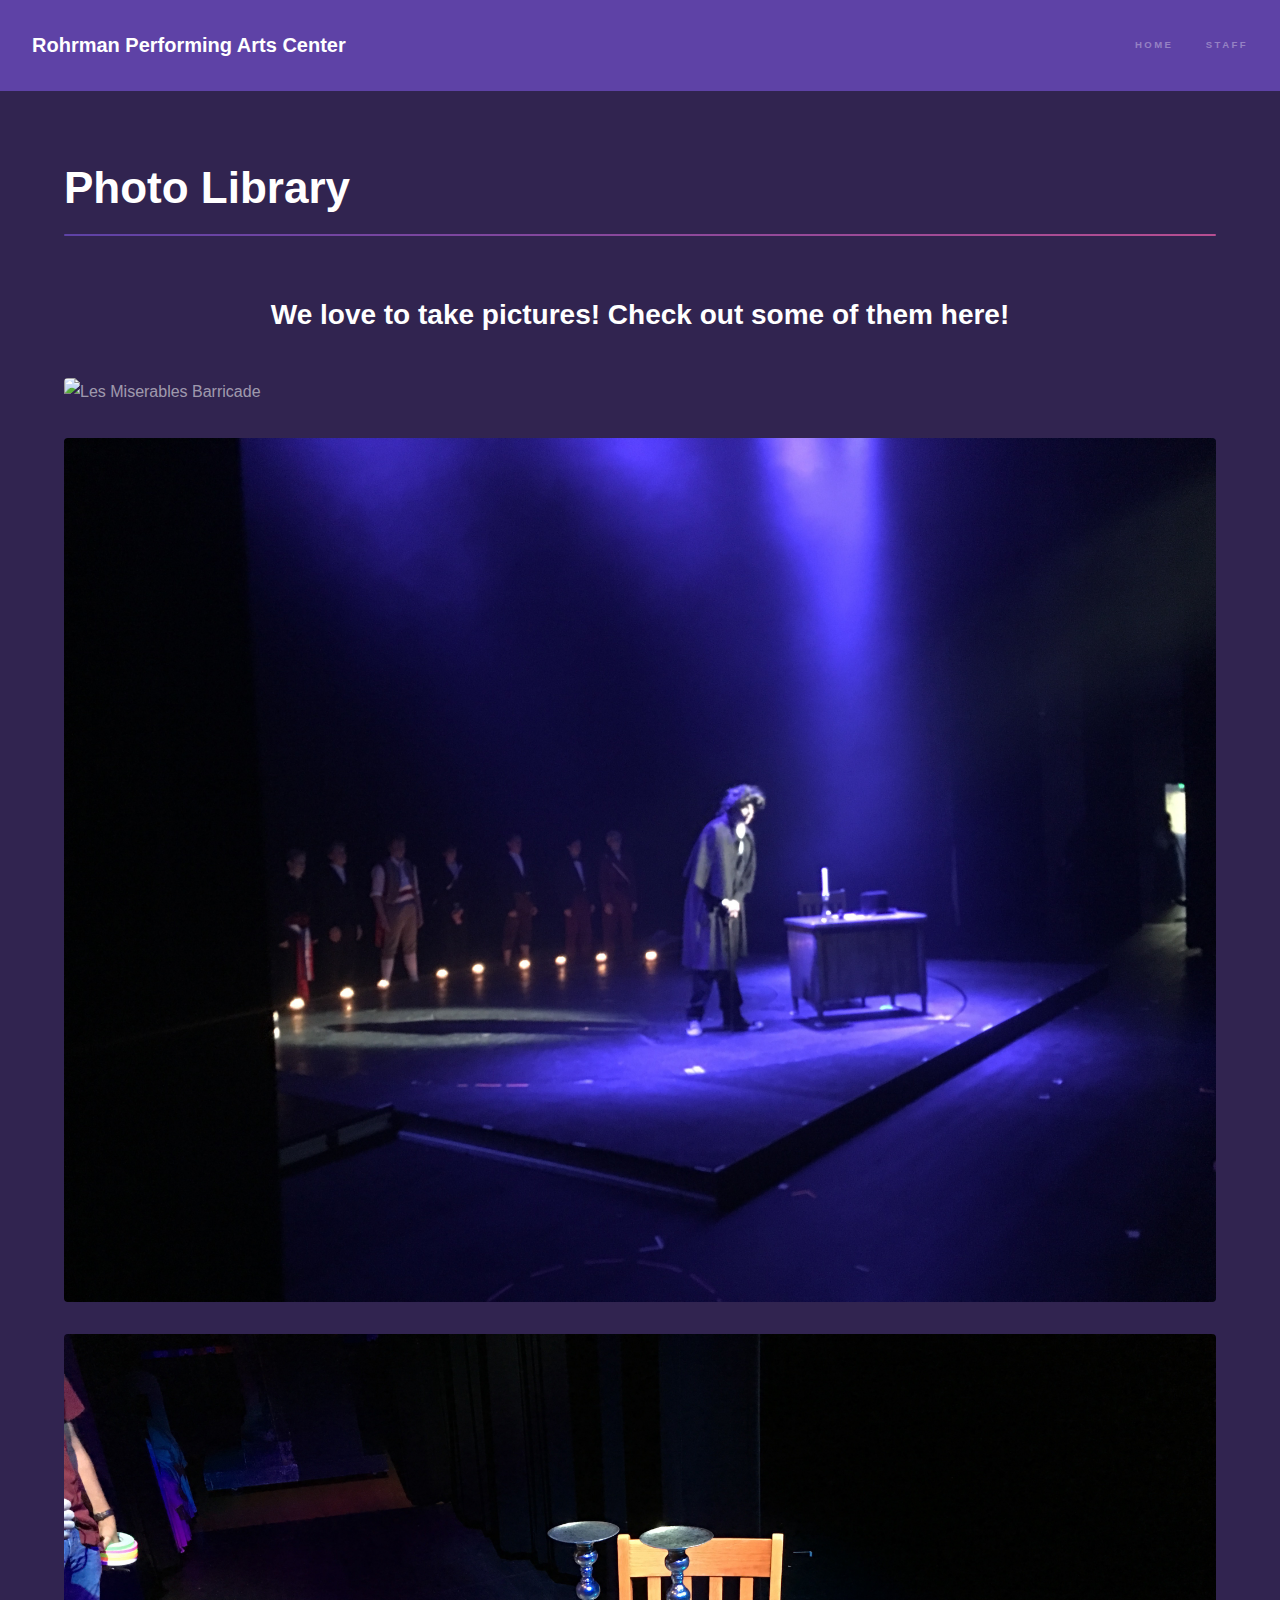
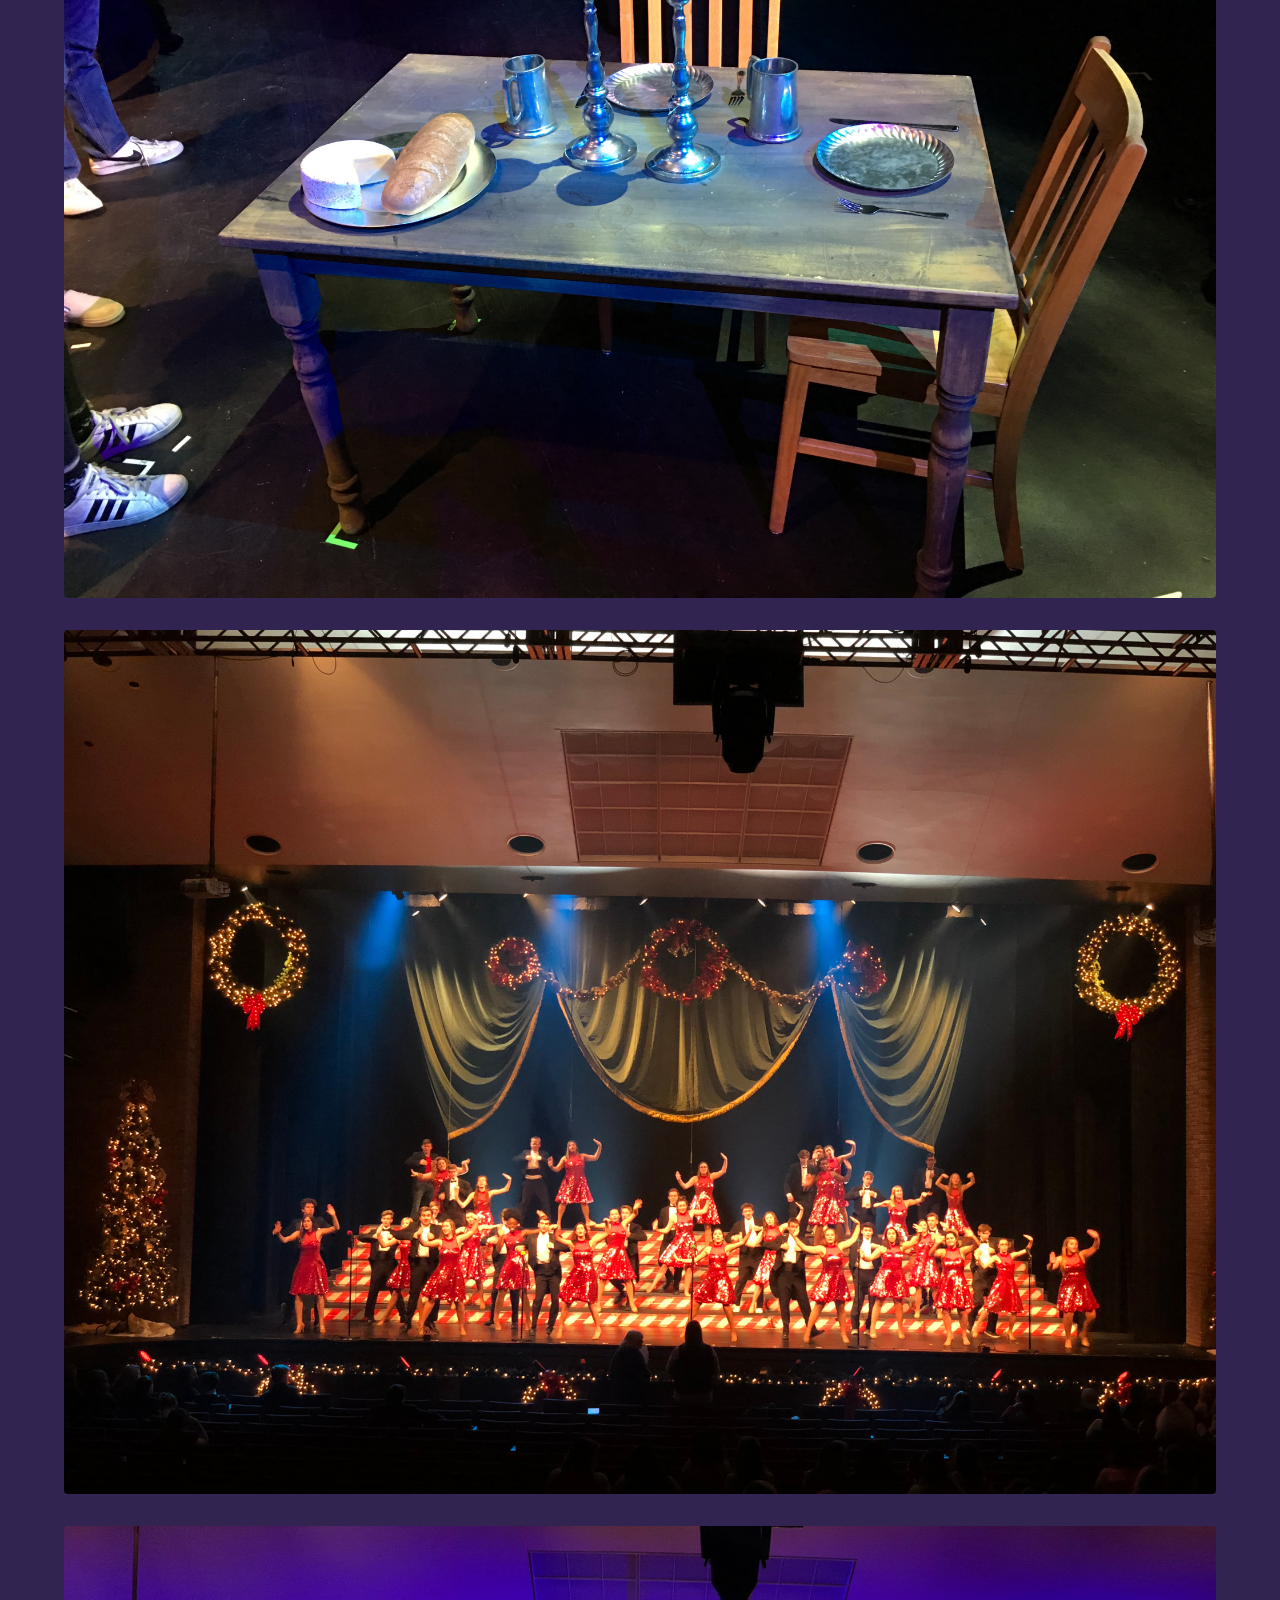
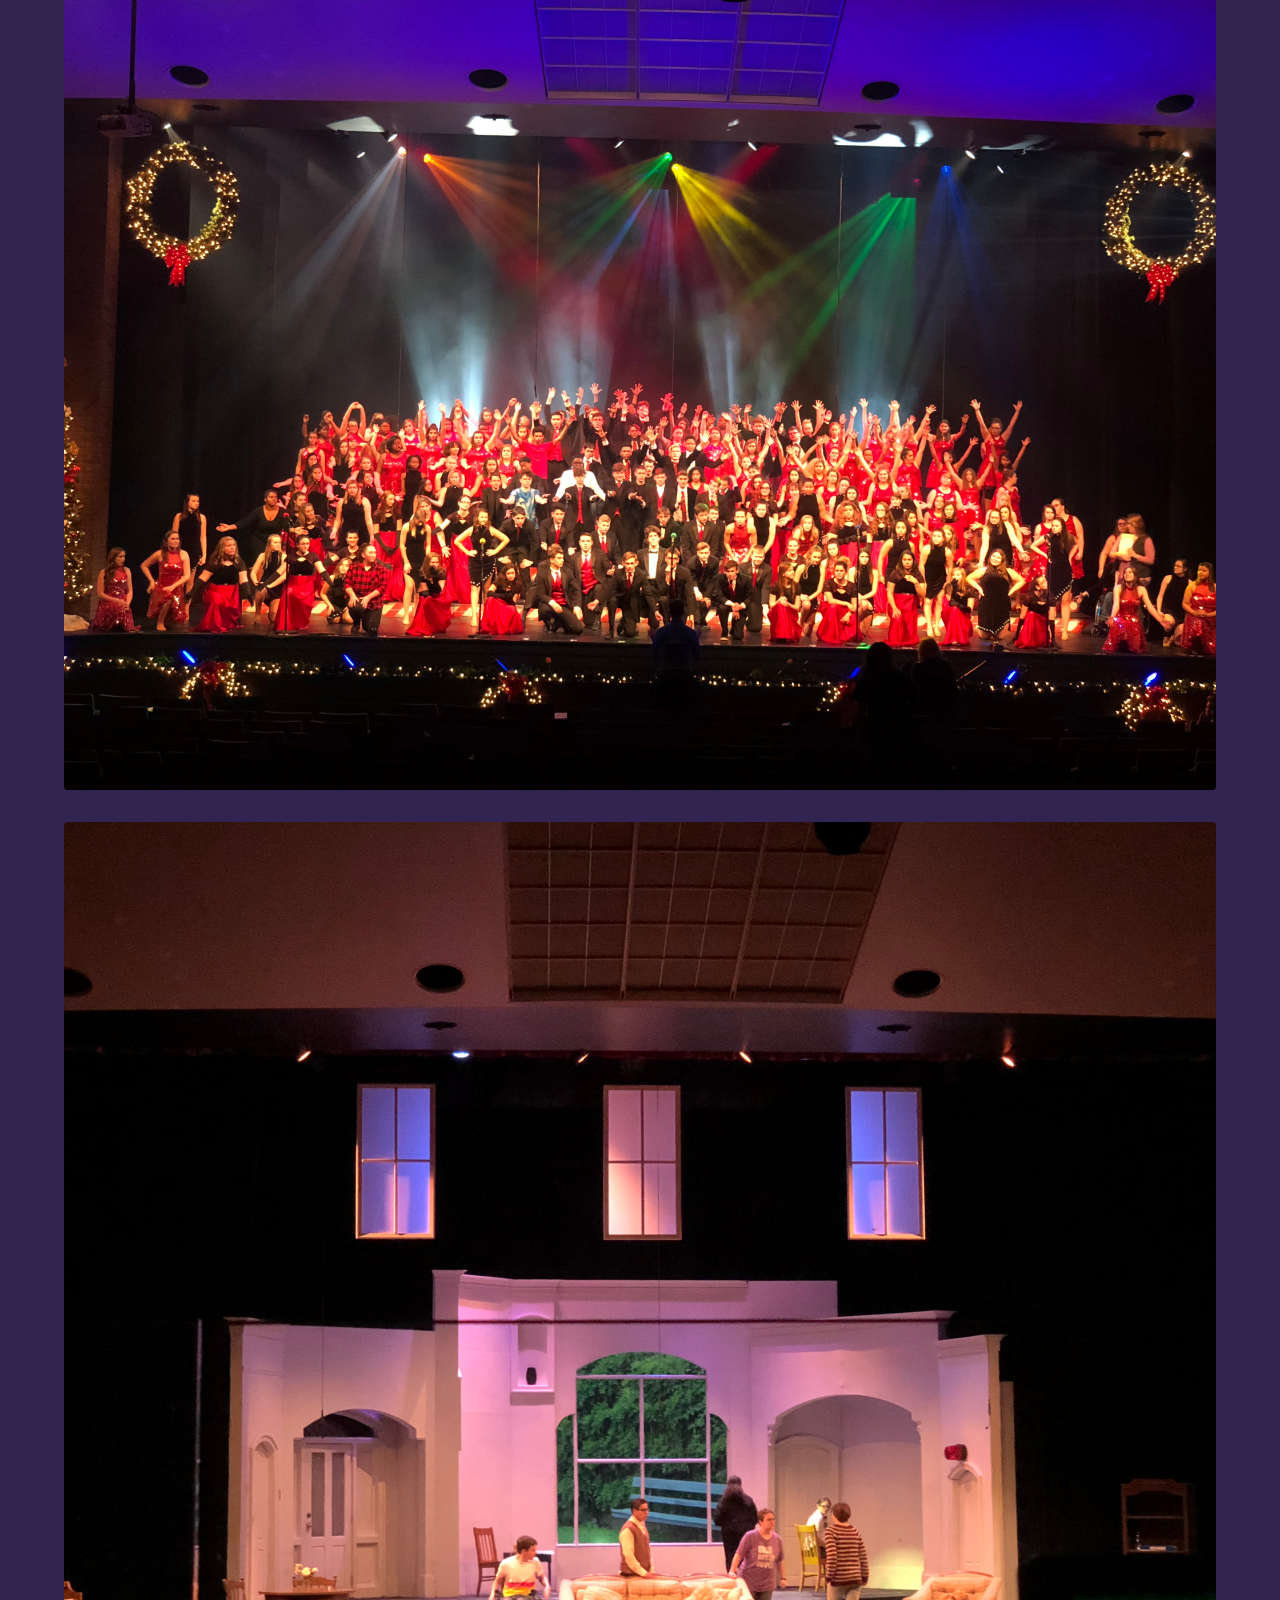
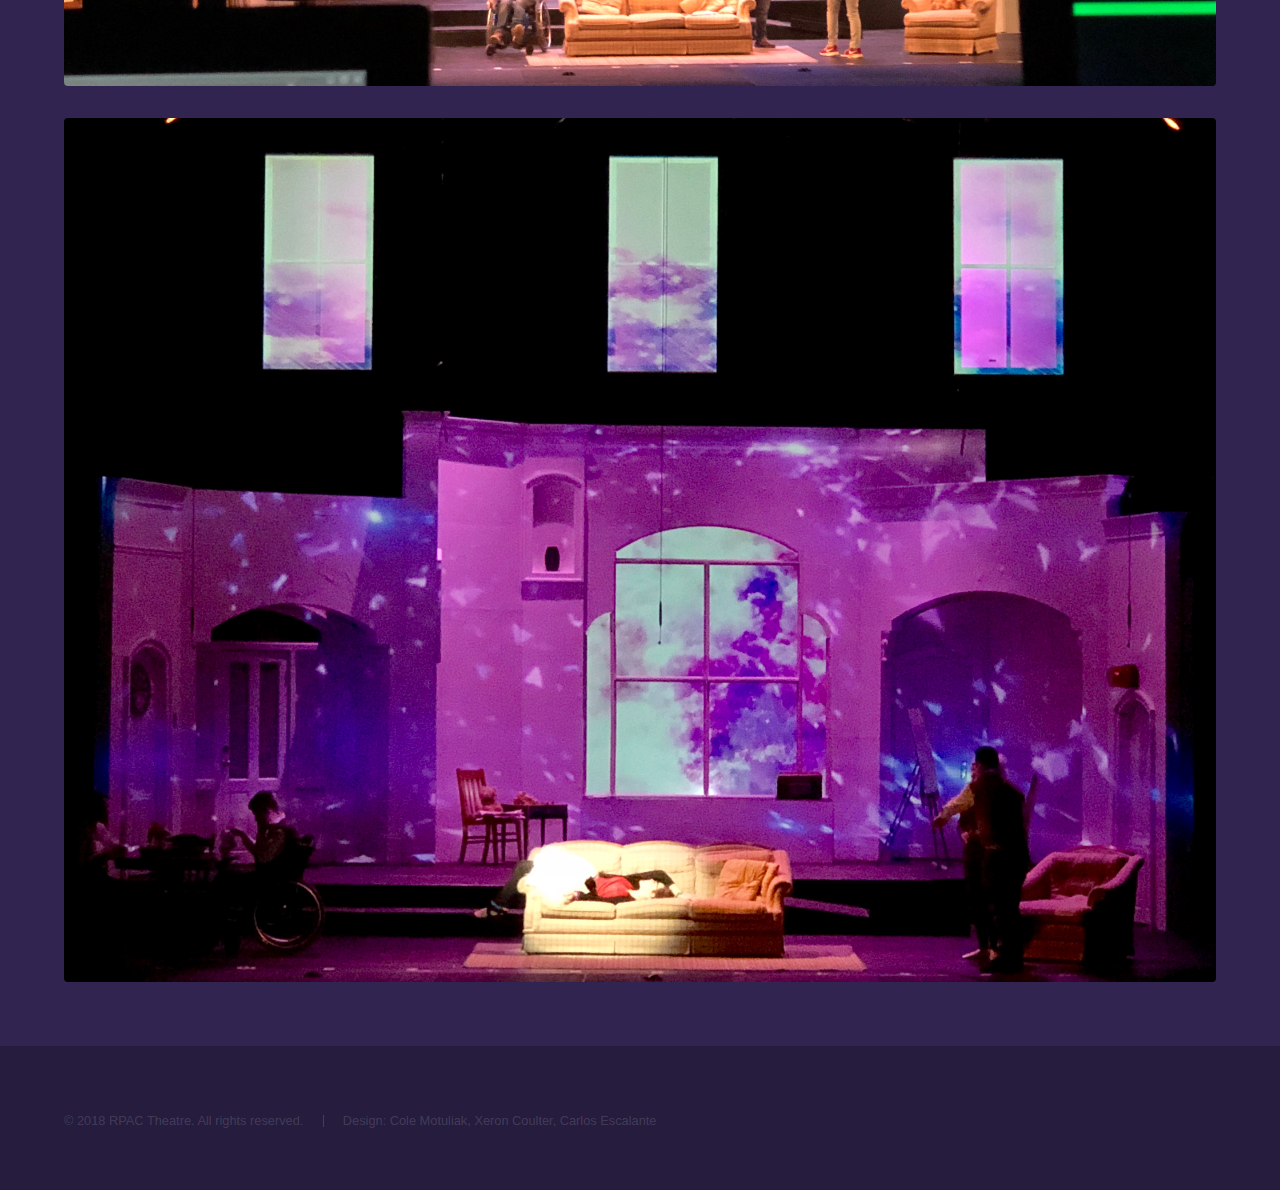
==== commit 6aec2ccd: "Sync with server" ====
--- a/photos.html
+++ b/photos.html
@@ -28,11 +28,11 @@
 
 		<!-- Header -->
 			<header id="header">
-				<a href="index.html" class="title">RPAC Photos</a>
+				<a href="index.html" class="title">Rohrman Performing Arts Center</a>
 				<nav>
 					<ul>
-						<li><a href="index.html">Home</a></li>
-						<li><a href="Staff.html">Staff</a></li>
+						<li><a href="/">Home</a></li>
+						<li><a href="staff">Staff</a></li>
 					</ul>
 				</nav>
 			</header>
@@ -48,7 +48,7 @@
 							<h2 align="center">We love to take pictures! Check out some of them here!</h2>
 							<br>
 							
-							<span class="image fit"><img src="images/photolibrary/barricade1.jpg" alt="Les Miserables Barricade"/></span>
+							<span class="image fit"><img src="images/photolibrary/barricade1.JPG" alt="Les Miserables Barricade"/></span>
 							<span class="image fit"><img src="images/photolibrary/marius1.jpg" alt="Les Miserables Marius"/></span>
 							<span class="image fit"><img src="images/photolibrary/table1.jpg" alt="Les Miserables Table"/></span>
 							<span class="image fit"><img src="images/photolibrary/holiday1.jpg" alt="Holiday Show First Edition 2018"/></span>
@@ -56,6 +56,11 @@
 							<span class="image fit"><img src="images/photolibrary/curious1.jpg" alt="The Curious Savage Stage"/></span>
 							<span class="image fit"><img src="images/photolibrary/curious2.jpg" alt="The Curious Savage Galaxy Projection" /></span>
 							
+		
+		
+		<!--- Favicon --->
+		
+		<link rel="icon" type="image/png" href="images/favicon-32x32.png" sizes="32x32" />
 							
 				
 						</div>
@@ -97,4 +102,4 @@
 			</script>
 
 	</body>
-</html>+</html>
--- a/assets/css/main.css
+++ b/assets/css/main.css
@@ -3921,7 +3921,9 @@
 		
 /* Added by Cole Motuliak */
 
-
+a.anoline {
+	text-decoration: none;
+}
 .cent {
     display: block;
     
